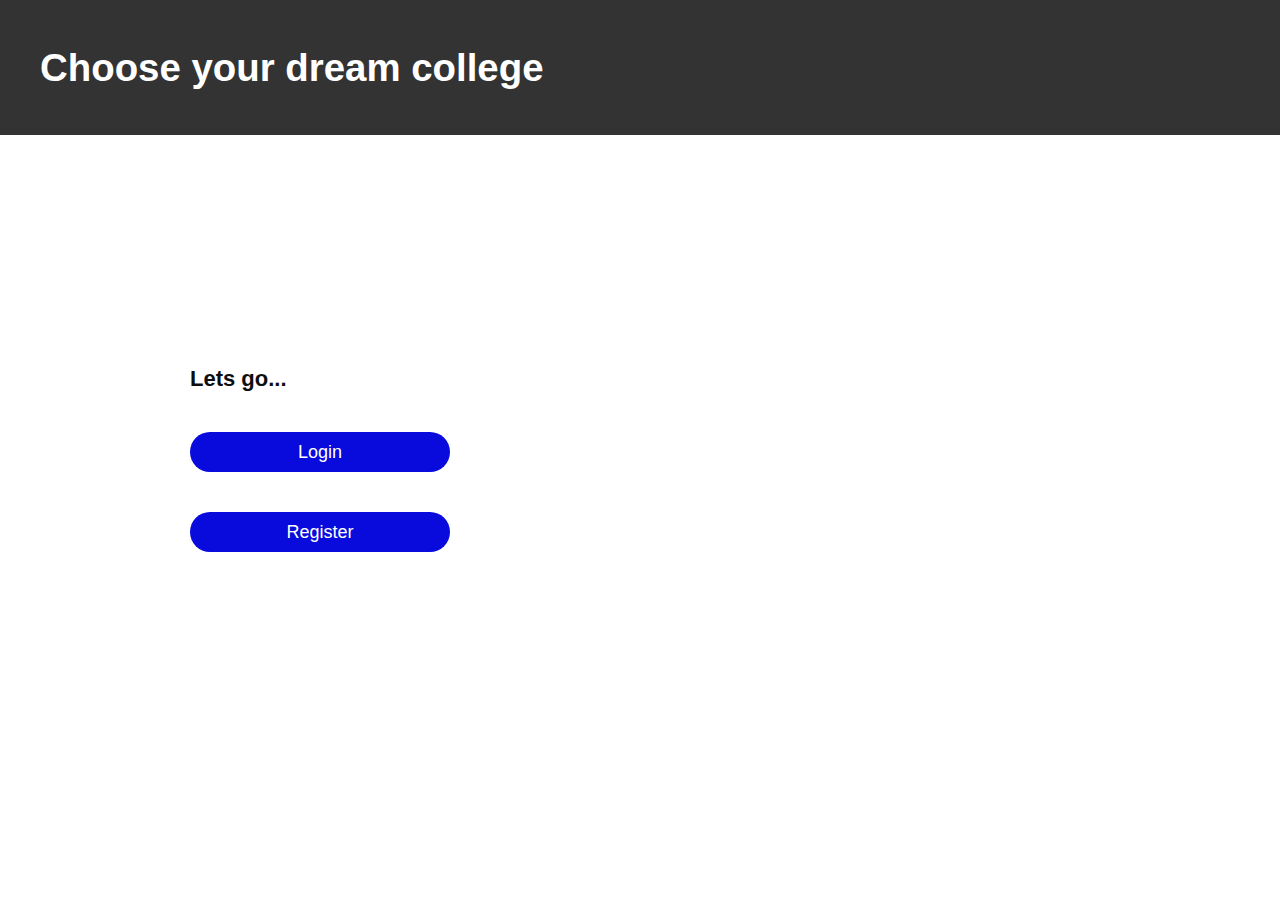
==== index.html @ 9c9c1e0d "Add files via upload" ====
<!DOCTYPE html>
<html>
<head>
<meta charset="ISO-8859-1">
<title>Index</title>
<link rel="icon" type="image/x-icon" href="[data-uri]">
</head>
<style>
	body{
	margin: 0;
	padding: 0;
	font-family: sans-serif;
	background-image: url(https://c1.wallpaperflare.com/preview/294/960/948/university-student-graduation-photo-hats.jpg);
	background-size: cover;
	background-repeat: no-repeat;
	
}
.container
{
	width: 50%;
	display: flex;
    align-items: center;
	height: 720px;
}

.indexbox{
	width: 320px;
	height: 350px;
	padding:30px 30px;
	box-sizing: border-box;
	background-image: url(https://images.unsplash.com/photo-1472289065668-ce650ac443d2?ixlib=rb-4.0.3&ixid=M3wxMjA3fDB8MHxzZWFyY2h8Mnx8bG9naW4lMjBwYWdlfGVufDB8fDB8fHww&auto=format&fit=crop&w=500&q=60);
	margin: 0 auto;
	left:30px;
	background-repeat: no-repeat;
	background-position:relative;
}

h2{
 	top:-20%;
	margin: 0 auto;
	padding: 0 0 40px;
	color:#0d0e0e;
 	font-size:22px;
 }
 
.indexbox button
{
	width: 100%;
	margin-bottom: 40px;
}
 
.button1{
	position: realtive;
  	align: center;
	border: none;
	outline: none;
	height: 40px;
	width: 64%;
	color: #fff;
	font-size: 18px;
	background: #090adc;
	cursor: pointer;
	border-radius: 20px;	
}
 
.button1:hover{
	color: #262626;
	background: #04e4e4;
}
header {
    background-color: #333;
    color: #fff;
    padding: 20px 0;
	font-family:Verdana, Geneva, Tahoma, sans-serif;
	font-size: larger;
}
nav {
    display: flex;
    justify-content: space-between;
    align-items: center;
    max-width: 1200px;
    margin: 0 auto;
}
</style>
<body>
	<header>
        <nav>
            <div class="logo">
                <h1>Choose your dream college</h1>
            </div>
        </nav>
    </header>
	<div class="container">
		<div class="indexbox">
			<p><p>
			<h2><strong>Lets go...</strong></h2>
			<form action="Login.html"><button class="button1" formaction="D:\Project\login.html">Login</button></form>
			<form action="Register.html"><button class="button1" formaction="D:\Project\register.html">Register</button></form>
		</div>
	</div>
</body>
</html>
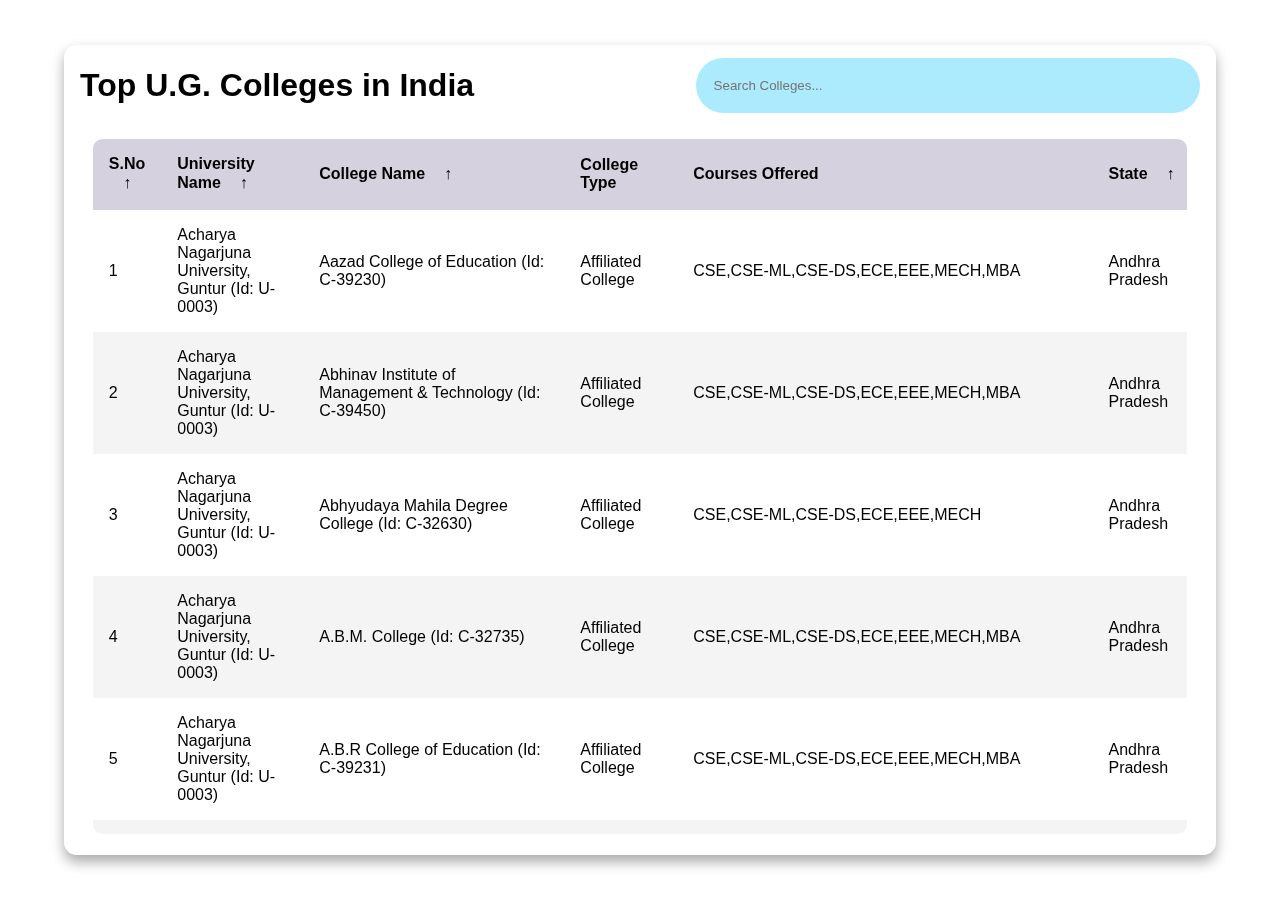
==== commit fbef7bb5: "Add files via upload" ====
--- a/index.html
+++ b/index.html
@@ -1,102 +1,1172 @@
 <!DOCTYPE html>
-<html>
+<html lang="en" title="Coding design">
 <head>
-<meta charset="ISO-8859-1">
-<title>Index</title>
-<link rel="icon" type="image/x-icon" href="[data-uri]">
+    <meta charset="UTF-8">
+    <meta name="viewport" content="width=device-width, initial-scale=1.0">
+    <meta http-equiv="X-UA-Compatible" content="ie=edge">
+    <title>Engineering Colleges in India</title>
+    <link rel="stylesheet" href="colleges.css">
+    <link rel="icon" type="image/x-icon" href="[data-uri]">
 </head>
 <style>
-	body{
-	margin: 0;
-	padding: 0;
-	font-family: sans-serif;
-	background-image: url(https://c1.wallpaperflare.com/preview/294/960/948/university-student-graduation-photo-hats.jpg);
-	background-size: cover;
-	background-repeat: no-repeat;
-	
-}
-.container
-{
-	width: 50%;
-	display: flex;
+        * {
+    margin: 0;
+    padding: 0;
+
+    box-sizing: border-box;
+    font-family: sans-serif;
+}
+
+body {
+    min-height: 100vh;
+    display: flex;
+    justify-content: center;
     align-items: center;
-	height: 720px;
-}
-
-.indexbox{
-	width: 320px;
-	height: 350px;
-	padding:30px 30px;
-	box-sizing: border-box;
-	background-image: url(https://images.unsplash.com/photo-1472289065668-ce650ac443d2?ixlib=rb-4.0.3&ixid=M3wxMjA3fDB8MHxzZWFyY2h8Mnx8bG9naW4lMjBwYWdlfGVufDB8fDB8fHww&auto=format&fit=crop&w=500&q=60);
-	margin: 0 auto;
-	left:30px;
-	background-repeat: no-repeat;
-	background-position:relative;
-}
-
-h2{
- 	top:-20%;
-	margin: 0 auto;
-	padding: 0 0 40px;
-	color:#0d0e0e;
- 	font-size:22px;
- }
- 
-.indexbox button
-{
-	width: 100%;
-	margin-bottom: 40px;
-}
- 
-.button1{
-	position: realtive;
-  	align: center;
-	border: none;
-	outline: none;
-	height: 40px;
-	width: 64%;
-	color: #fff;
-	font-size: 18px;
-	background: #090adc;
-	cursor: pointer;
-	border-radius: 20px;	
-}
- 
-.button1:hover{
-	color: #262626;
-	background: #04e4e4;
-}
-header {
-    background-color: #333;
-    color: #fff;
-    padding: 20px 0;
-	font-family:Verdana, Geneva, Tahoma, sans-serif;
-	font-size: larger;
-}
-nav {
+}
+
+main.table {
+    width: 90vw;
+    height: 90vh;
+    background-color: #fff5;
+
+    backdrop-filter: blur(7px);
+    box-shadow: 0 .4rem .8rem #0005;
+    border-radius: .8rem;
+
+    overflow: hidden;
+}
+
+.table__header {
+    width: 100%;
+    height: 10%;
+    background-color: #fff4;
+    padding: .8rem 1rem;
     display: flex;
     justify-content: space-between;
     align-items: center;
-    max-width: 1200px;
-    margin: 0 auto;
+}
+
+.table__header .input-group {
+    width: 45%;
+    height: 100%;
+    background-color: rgba(3, 196, 250, 0.333);
+    padding: 0 .8rem;
+    border-radius: 2rem;
+    display: flex;
+    justify-content: center;
+    align-items: center;
+    transition: .2s;
+}
+
+.table__header .input-group:hover {
+    width: 45%;
+    background-color: rgba(248, 245, 245, 0.927);
+    box-shadow: 0 .1rem .4rem #0002;
+}
+
+.table__header .input-group input {
+    width: 100%;
+    padding: 0 .5rem 0 .3rem;
+    background-color:transparent;
+    border:none;
+    outline:none;
+}
+
+.table__body {
+    width: 95%;
+    max-height: calc(89% - 1.6rem);
+    background-color: #fffb;
+
+    margin: .8rem auto;
+    border-radius: .6rem;
+
+    overflow: auto;
+    overflow: overlay;
+}
+
+.table__body::-webkit-scrollbar{
+    width: 0.5rem;
+    height: 0.5rem;
+}
+
+.table__body::-webkit-scrollbar-thumb{
+    border-radius: .5rem;
+    background-color: #0004;
+    visibility: hidden;
+}
+
+.table__body:hover::-webkit-scrollbar-thumb{ 
+    visibility: visible;
+}
+
+table {
+    width: 100%;
+}
+
+table, th, td {
+    border-collapse: collapse;
+    padding: 1rem;
+    text-align: left;
+}
+
+thead th {
+    position:static;
+    top: 0;
+    left: 0;
+    background-color: #d5d1defe;
+    cursor: pointer;
+    text-transform: capitalize;
+}
+
+tbody tr:nth-child(even) {
+    background-color: #0000000b;
+}
+
+tbody tr {
+    --delay: .1s;
+    transition: .5s ease-in-out var(--delay), background-color 0s;
+}
+
+tbody tr.hide {
+    opacity: 0;
+    transform: translateX(100%);
+}
+
+tbody tr:hover {
+    background-color: #fff6 !important;
+}
+
+tbody tr td,
+tbody tr td p,
+tbody tr td img {
+    transition: .2s ease-in-out;
+}
+
+tbody tr.hide td,
+tbody tr.hide td p {
+    padding: 0;
+    font: 0 / 0 sans-serif;
+    transition: .2s ease-in-out .5s;
+}
+
+
+@media (max-width: 1000px) {
+    td:not(:first-of-type) {
+        min-width: 12.1rem;
+    }
+}
+
+thead th span.icon-arrow {
+    display: inline-block;
+    width: 1.3rem;
+    height: 1.3rem;
+    border-radius: 50%;
+    border: 1.4px solid transparent;
+    
+    text-align: center;
+    font-size: 1rem;
+    
+    margin-left: .5rem;
+    transition: .2s ease-in-out;
+}
+
+thead th:hover span.icon-arrow{
+    border: 1.4px solid #6c00bd;
+}
+
+thead th:hover {
+    color: #6c00bd;
+}
+
+thead th.active span.icon-arrow{
+    background-color: #6c00bd;
+    color: #fff;
+}
+
+thead th.asc span.icon-arrow{
+    transform: rotate(180deg);
+}
+
+thead th.active,tbody td.active {
+    color: #6c00bd;
 }
 </style>
 <body>
-	<header>
-        <nav>
-            <div class="logo">
-                <h1>Choose your dream college</h1>
+    <main class="table">
+        <section class="table__header">
+            <h1>Top U.G. Colleges in India</h1>
+            <div class="input-group">
+                <input type="search" placeholder="Search Colleges...">
             </div>
-        </nav>
-    </header>
-	<div class="container">
-		<div class="indexbox">
-			<p><p>
-			<h2><strong>Lets go...</strong></h2>
-			<form action="Login.html"><button class="button1" formaction="D:\Project\login.html">Login</button></form>
-			<form action="Register.html"><button class="button1" formaction="D:\Project\register.html">Register</button></form>
-		</div>
-	</div>
+        </section>
+        <section class="table__body">
+            <table>
+                <thead>
+                    <tr>
+                        <th> S.No <span class="icon-arrow">&UpArrow;</span></th>
+                        <th> University Name <span class="icon-arrow">&UpArrow;</span></th>
+                        <th> College Name <span class="icon-arrow">&UpArrow;</span></th>
+                        <th> College Type </th>
+                        <th> Courses offered </th>
+                        <th> State <span class="icon-arrow">&UpArrow;</span></th>
+                        <th> District <span class="icon-arrow">&UpArrow;</span></th>
+                    </tr>
+                </thead>
+                <tbody>
+                        <tr>
+                            <td>1</td>
+                            <td> Acharya Nagarjuna University, Guntur (Id: U-0003) </td>
+                            <td>Aazad College of Education (Id: C-39230)</td>
+                            <td>Affiliated College</td>
+                            <td>CSE,CSE-ML,CSE-DS,ECE,EEE,MECH,MBA</td>
+                            <td>Andhra Pradesh</td>
+                            <td>Prakasam</td>
+                        </tr>
+                        <tr>
+                            <td>2</td>
+                            <td> Acharya Nagarjuna University, Guntur (Id: U-0003) </td>
+                            <td>Abhinav Institute of Management &amp; Technology (Id: C-39450)</td>
+                            <td>Affiliated College</td>
+                            <td>CSE,CSE-ML,CSE-DS,ECE,EEE,MECH,MBA</td>
+                            <td>Andhra Pradesh</td>
+                            <td>Prakasam</td>
+                        </tr>
+                        <tr>
+                            <td>3</td>
+                            <td> Acharya Nagarjuna University, Guntur (Id: U-0003) </td>
+                            <td>Abhyudaya Mahila Degree College (Id: C-32630)</td>
+                            <td>Affiliated College</td>
+                            <td>CSE,CSE-ML,CSE-DS,ECE,EEE,MECH</td>
+                            <td>Andhra Pradesh</td>
+                            <td>Guntur</td>
+                        </tr>
+                        <tr>
+                            <td>4</td>
+                            <td> Acharya Nagarjuna University, Guntur (Id: U-0003) </td>
+                            <td>A.B.M. College (Id: C-32735)</td>
+                            <td>Affiliated College</td>
+                            <td>CSE,CSE-ML,CSE-DS,ECE,EEE,MECH,MBA</td>
+                            <td>Andhra Pradesh</td>
+                            <td>Prakasam</td>
+                        </tr>
+                        <tr>
+                            <td>5</td>
+                            <td> Acharya Nagarjuna University, Guntur (Id: U-0003) </td>
+                            <td>A.B.R College of Education (Id: C-39231)</td>
+                            <td>Affiliated College</td>
+                            <td>CSE,CSE-ML,CSE-DS,ECE,EEE,MECH,MBA</td>
+                            <td>Andhra Pradesh</td>
+                            <td>Prakasam</td>
+                        </tr>
+                        <tr>
+                            <td>6</td>
+                            <td> Acharya Nagarjuna University, Guntur (Id: U-0003) </td>
+                            <td>A.C.College (Day) (Id: C-32762)</td>
+                            <td>Affiliated College</td>
+                            <td>CSE,CSE-ML,CSE-DS,ECE,EEE,MECH,MBA</td>
+                            <td>Andhra Pradesh</td>
+                            <td>Guntur</td>
+                        </tr>
+                        <tr>
+                            <td>7</td>
+                            <td> Acharya Nagarjuna University, Guntur (Id: U-0003) </td>
+                            <td>A.C.College of Law (Id: C-32792)</td>
+                            <td>Affiliated College</td>
+                            <td>CSE,CSE-ML,CSE-DS,ECE,EEE,MECH,MBA</td>
+                            <td>Andhra Pradesh</td>
+                            <td>Guntur</td>
+                        </tr>
+                        <tr>
+                            <td>8</td>
+                            <td> Acharya Nagarjuna University, Guntur (Id: U-0003) </td>
+                            <td>A.C.Evening College (Id: C-32720)</td>
+                            <td>Affiliated College</td>
+                            <td>CSE,CSE-ML,CSE-DS,ECE,EEE,MECH,MBA</td>
+                            <td>Andhra Pradesh</td>
+                            <td>Guntur</td>
+                        </tr>
+                        <tr>
+                            <td>9</td>
+                            <td> Acharya Nagarjuna University, Guntur (Id: U-0003) </td>
+                            <td>Acharya N.G.Ranga College of Education (Id: C-32793)</td>
+                            <td>Affiliated College</td>
+                            <td>CSE,CSE-ML,CSE-DS,ECE,EEE,MECH,MBA</td>
+                            <td>Andhra Pradesh</td>
+                            <td>Guntur</td>
+                        </tr>
+                        <tr>
+                            <td>10</td>
+                            <td> Acharya Nagarjuna University, Guntur (Id: U-0003) </td>
+                            <td>Adarsa College of Education (Id: C-32801)</td>
+                            <td>Affiliated College</td>
+                            <td>CSE,CSE-ML,CSE-DS,ECE,EEE,MECH,MBA</td>
+                            <td>Andhra Pradesh</td>
+                            <td>Prakasam</td>
+                        </tr>
+                        <tr>
+                            <td>11</td>
+                            <td> Amrita Vishwa Vidyapeetham, Coimbatore (Id: U-0436) </td>
+                            <td> Amrita Centre for Nanomedical Sciences, Kochi (Id: C-7027) </td>
+                            <td>PG Center / Off-Campus Center</td>
+                            <td>CSE,CSE-ML,CSE-DS,ECE,EEE,MECH,MBA</td>
+                            <td>Kerala</td>
+                            <td>Ernakulam</td>
+                        </tr>
+                        <tr>
+                            <td>12</td>
+                            <td> Amrita Vishwa Vidyapeetham, Coimbatore (Id: U-0436) </td>
+                            <td> Amrita College of Nursing, Kochi (Id: C-7028) </td>
+                            <td>PG Center / Off-Campus Center</td>
+                            <td>CSE,CSE-ML,CSE-DS,ECE,EEE,MECH,MBA</td>
+                            <td>Kerala</td>
+                            <td>Ernakulam</td>
+                        </tr>
+                        <tr>
+                            <td>13</td>
+                            <td> Amrita Vishwa Vidyapeetham, Coimbatore (Id: U-0436) </td>
+                            <td> Amrita School of Arts and Sciences, Amritapuri, Kollam (Id: C-7031) </td>
+                            <td>PG Center / Off-Campus Center</td>
+                            <td>CSE,CSE-ML,CSE-DS,ECE,EEE,MECH,MBA</td>
+                            <td>Kerala</td>
+                            <td>Kollam</td>
+                        </tr>
+                        <tr>
+                            <td>14</td>
+                            <td> Amrita Vishwa Vidyapeetham, Coimbatore (Id: U-0436) </td>
+                            <td> Amrita School of Arts and Sciences, Kochi (Id: C-7030) </td>
+                            <td>PG Center / Off-Campus Center</td>
+                            <td>CSE,CSE-ML,CSE-DS,ECE,EEE,MECH,MBA</td>
+                            <td>Kerala</td>
+                            <td>Ernakulam</td>
+                        </tr>
+                        <tr>
+                            <td>15</td>
+                            <td> Amrita Vishwa Vidyapeetham, Coimbatore (Id: U-0436) </td>
+                            <td> Amrita School of Arts and Sciences, Mysore (Id: C-7035) </td>
+                            <td>PG Center / Off-Campus Center</td>
+                            <td>CSE,CSE-ML,CSE-DS,ECE,EEE,MECH,MBA,M.TECH</M></td>
+                            <td>Karnataka</td>
+                            <td>Mysore</td>
+                        </tr>
+                        <tr>
+                            <td>16</td>
+                            <td> Amrita Vishwa Vidyapeetham, Coimbatore (Id: U-0436) </td>
+                            <td> Amrita School of Ayurveda, Amritapuri, Kollam (Id: C-7026) </td>
+                            <td>PG Center / Off-Campus Center</td>
+                            <td>CSE,CSE-ML,CSE-DS,ECE,EEE,MECH,MBA</td>
+                            <td>Kerala</td>
+                            <td>Kollam</td>
+                        </tr>
+                        <tr>
+                            <td>17</td>
+                            <td> Amrita Vishwa Vidyapeetham, Coimbatore (Id: U-0436) </td>
+                            <td> Amrita School of Biotechnology, Amritapuri, Kollam (Id: C-7025) </td>
+                            <td>PG Center / Off-Campus Center</td>
+                            <td>CSE,CSE-ML,CSE-DS,ECE,EEE,MECH,MBA</td>
+                            <td>Kerala</td>
+                            <td>Kollam</td>
+                        </tr>
+                        <tr>
+                            <td>18</td>
+                            <td> Amrita Vishwa Vidyapeetham, Coimbatore (Id: U-0436) </td>
+                            <td> Amrita School of Business, Coimbatore (Id: C-7023) </td>
+                            <td>Constituent / University College</td>
+                            <td>CSE,CSE-ML,CSE-DS,ECE,EEE,MECH,MBA</td>
+                            <td>Tamil Nadu</td>
+                            <td>Coimbatore</td>
+                        </tr>
+                        <tr>
+                            <td>19</td>
+                            <td> Amrita Vishwa Vidyapeetham, Coimbatore (Id: U-0436) </td>
+                            <td> Amrita School of Dentistry, Kochi (Id: C-7019) </td>
+                            <td>PG Center / Off-Campus Center</td>
+                            <td>CSE,CSE-ML,CSE-DS,ECE,EEE,MECH,MBA</td>
+                            <td>Kerala</td>
+                            <td>Ernakulam</td>
+                        </tr>
+                        <tr>
+                            <td>20</td>
+                            <td> Amrita Vishwa Vidyapeetham, Coimbatore (Id: U-0436) </td>
+                            <td> Amrita School of Education, Mysore (Id: C-7032) </td>
+                            <td>PG Center / Off-Campus Center</td>
+                            <td>CSE,CSE-ML,CSE-DS,ECE,EEE,MECH,MBA</td>
+                            <td>Karnataka</td>
+                            <td>Mysore</td>
+                        </tr>
+                        <tr>
+                            <td>21</td>
+                            <td> Amrita Vishwa Vidyapeetham, Coimbatore (Id: U-0436) </td>
+                            <td> Amrita School of Engineering, Amritapuri, Kollam (Id: C-7036) </td>
+                            <td>PG Center / Off-Campus Center</td>
+                            <td>CSE,CSE-ML,CSE-DS,ECE,EEE,MECH,MBA</td>
+                            <td>Kerala</td>
+                            <td>Kollam</td>
+                        </tr>
+                        <tr>
+                            <td>22</td>
+                            <td> Andhra University, Visakhapatnam (Id: U-0006) </td>
+                            <td>ABM Degree College (Id: C-24195)</td>
+                            <td>Affiliated College</td>
+                            <td>BCA,B.Com,BDS,B.Sc,B.Sc IT,B.Arch</td>
+                            <td>Andhra Pradesh</td>
+                            <td>Visakhapatnam</td>
+                        </tr>
+                        <tr>
+                            <td>23</td>
+                            <td> Andhra University, Visakhapatnam (Id: U-0006) </td>
+                            <td>Academy of Yoga Consciousness (Id: C-23860)</td>
+                            <td>Affiliated College</td>
+                            <td>Introduction of Human Biology,Outlines of Indian Philosophy & Indian Psychology,Yoga Theory & Application,Classical Yoga Texts,Practical Yoga</td>
+                            <td>Andhra Pradesh</td>
+                            <td>Visakhapatnam</td>
+                        </tr>
+                        <tr>
+                            <td>24</td>
+                            <td> Andhra University, Visakhapatnam (Id: U-0006) </td>
+                            <td>ACTS Degree College (Ambedkar College of Tech. &amp; Sci.) (Id: C-24204)</td>
+                            <td>Affiliated College</td>
+                            <td>BCA,B.Com,BDS,B.Sc,B.Sc IT,B.Arch</td>
+                            <td>Andhra Pradesh</td>
+                            <td>Visakhapatnam</td>
+                        </tr>
+                        <tr>
+                            <td>25</td>
+                            <td> Andhra University, Visakhapatnam (Id: U-0006) </td>
+                            <td> Aditya Degree College, Gopalapatnam, Visakhapatnam (Id: C-26827) </td>
+                            <td>Affiliated College</td>
+                            <td>BCA,B.Com,BDS,B.Sc,B.Sc IT,B.Arch</td>
+                            <td>Andhra Pradesh</td>
+                            <td>Visakhapatnam</td>
+                        </tr>
+                        <tr>
+                            <td>26</td>
+                            <td> Andhra University, Visakhapatnam (Id: U-0006) </td>
+                            <td> Aditya Degree College, Near RTC Complex, Vsp (Id: C-26824) </td>
+                            <td>Affiliated College</td>
+                            <td>BCA,B.Com,BDS,B.Sc,B.Sc IT,B.Arch</td>
+                            <td>Andhra Pradesh</td>
+                            <td>Visakhapatnam</td>
+                        </tr>
+                        <tr>
+                            <td>27</td>
+                            <td> Andhra University, Visakhapatnam (Id: U-0006) </td>
+                            <td> Aditya Degree College, Vizianagaram (Id: C-26822) </td>
+                            <td>Affiliated College</td>
+                            <td>BCA,B.Com,BDS,B.Sc,B.Sc IT,B.Arch</td>
+                            <td>Andhra Pradesh</td>
+                            <td>Vizianagaram</td>
+                        </tr>
+                        <tr>
+                            <td>28</td>
+                            <td> Andhra University, Visakhapatnam (Id: U-0006) </td>
+                            <td>A.G.L.Degree College (Id: C-24323)</td>
+                            <td>Affiliated College</td>
+                            <td>BCA,B.Com,BDS,B.Sc,B.Sc IT,B.Arch</td>
+                            <td>Andhra Pradesh</td>
+                            <td>Visakhapatnam</td>
+                        </tr>
+                        <tr>
+                            <td>29</td>
+                            <td> Andhra University, Visakhapatnam (Id: U-0006) </td>
+                            <td>Allam Gurumurthy Lakshmibai Memorial College (Id: C-24437)</td>
+                            <td>Affiliated College</td>
+                            <td>B.Com,B.Sc</td>
+                            <td>Andhra Pradesh</td>
+                            <td>Vizianagaram</td>
+                        </tr>
+                        <tr>
+                            <td>30</td>
+                            <td> Andhra University, Visakhapatnam (Id: U-0006) </td>
+                            <td>All Saints Christian Law College (Id: C-23889)</td>
+                            <td>Affiliated College</td>
+                            <td>LL.M.,LL.B.,B.A.LL.B.</td>
+                            <td>Andhra Pradesh</td>
+                            <td>Visakhapatnam</td>
+                        </tr>
+                        <tr>
+                            <td>31</td>
+                            <td> Andhra University, Visakhapatnam (Id: U-0006) </td>
+                            <td>All Saints P.G. College (Id: C-24095)</td>
+                            <td>Affiliated College</td>
+                            <td>B.Com,B.Sc,B.A.</td>
+                            <td>Andhra Pradesh</td>
+                            <td>Visakhapatnam</td>
+                        </tr>
+                        <tr>
+                            <td>32</td>
+                            <td> Andhra University, Visakhapatnam (Id: U-0006) </td>
+                            <td> A.M.A.L. Degree College, Anakapalle (Id: C-24436) </td>
+                            <td>Affiliated College</td>
+                            <td>BCA,B.Com,BDS,B.Sc,B.Sc IT,B.Arch</td>
+                            <td>Andhra Pradesh</td>
+                            <td>Visakhapatnam</td>
+                        </tr>
+                        <tr>
+                            <td>33</td>
+                            <td> Bangalore University, Bangalore (Id: U-0215) </td>
+                            <td> Al-Ameen Institute of Information Science, Hosur Road, Near Lalbagh Mn. Gate, Bangalore-27 (Id: C-20663) </td>
+                            <td>Affiliated College</td>
+                            <td>M.C.A,B.C.A.</td>
+                            <td>Karnataka</td>
+                            <td>Bangalore</td>
+                        </tr>
+                        <tr>
+                            <td>34</td>
+                            <td> Bangalore University, Bangalore (Id: U-0215) </td>
+                            <td> Al-Ameen Inst. Of Management Studies, Hosur Road, Bangalore-27 (Id: C-20852) </td>
+                            <td>Affiliated College</td>
+                            <td>M.B.A.</td>
+                            <td>Karnataka</td>
+                            <td>Bangalore</td>
+                        </tr>
+                        <tr>
+                            <td>35</td>
+                            <td> Bangalore University, Bangalore (Id: U-0215) </td>
+                            <td> Alliance Business Academy, 20th cross, 7th Main Road, 2nd Stage, N.S. Palya, Bangalore-76. (Id: C-21118) </td>
+                            <td>Affiliated College</td>
+                            <td>MBA,BBA,B.Com,Ph.D in Management</td>
+                            <td>Karnataka</td>
+                            <td>Bangalore</td>
+                        </tr>
+                        <tr>
+                            <td>36</td>
+                            <td> Bangalore University, Bangalore (Id: U-0215) </td>
+                            <td> Alliance School of Management, Chikka agade Cross, Chandapur-Anekal Road, Anekal, Bangalore-562 106. (Id: C-20888) </td>
+                            <td>Affiliated College</td>
+                            <td>M.B.A.</td>
+                            <td>Karnataka</td>
+                            <td>Bangalore</td>
+                        </tr>
+                        <tr>
+                            <td>37</td>
+                            <td> Bangalore University, Bangalore (Id: U-0215) </td>
+                            <td> Al-Mighty First Grade College, No.23, Opp. Arabic College, Nagavara Main Raod, Bangalore -560 045(2006-07) (Id: C-21173) </td>
+                            <td>Affiliated College</td>
+                            <td>B.Com,B.Sc,BA,BBM,M.A</td>
+                            <td>Karnataka</td>
+                            <td>Bangalore</td>
+                        </tr>
+                        <tr>
+                            <td>38</td>
+                            <td> Bangalore University, Bangalore (Id: U-0215) </td>
+                            <td> Al-Mighty First Grade Evening College, No.23, Opp. Arabic College, Nagavara Main Raod, Bangalore -560 045(2006-07) (Id: C-21051) </td>
+                            <td>Affiliated College</td>
+                            <td> B.Com, BBA and Accounting & Commerce, Business & Management Studies programs.</td>
+                            <td>Karnataka</td>
+                            <td>Bangalore</td>
+                        </tr>
+                        <tr>
+                            <td>39</td>
+                            <td> Bangalore University, Bangalore (Id: U-0215) </td>
+                            <td> ALPHA Institute of Management, G-I, The Presidency, No.261, 9-A Mainroad, 1st Floor, Jayanagar 3rd Block, Bangalore-560 011 (Id: C-20814) </td>
+                            <td>Affiliated College</td>
+                            <td> B.Com, BBA and Accounting & Commerce,</td>
+                            <td>Karnataka</td>
+                            <td>Bangalore</td>
+                        </tr>
+                        <tr>
+                            <td>40</td>
+                            <td> Bangalore University, Bangalore (Id: U-0215) </td>
+                            <td> Ambigara Chowdaia College of Education, No.18/2, Chokkanahalli, Jakkur Post, Hegdenagar, Bangalore -64 (Id: C-20997) </td>
+                            <td>Affiliated College</td>
+                            <td>CSE,ECE,MECH,EEE,MBA,M.TECH</td>
+                            <td>Karnataka</td>
+                            <td>Bangalore</td>
+                        </tr>
+                        <tr>
+                            <td>41</td>
+                            <td> Bangalore University, Bangalore (Id: U-0215) </td>
+                            <td> A.M.C College, 18th Km. Bannerghatta Road, Bangalore-83 (Id: C-20960) </td>
+                            <td>Affiliated College</td>
+                            <td>CSE,ECE,MECH,EEE,MBA,M.TECH</td>
+                            <td>Karnataka</td>
+                            <td>Bangalore</td>
+                        </tr>
+                        <tr>
+                            <td>42</td>
+                            <td> Bangalore University, Bangalore (Id: U-0215) </td>
+                            <td> Amitha B.Ed. College, C.A. No.2, 3rd Main, West of Chord Road, 2nd Stage, Mahalkshmipura, Bangalore -560 086 (Id: C-20938) </td>
+                            <td>Affiliated College</td>
+                            <td>CSE,ECE,MECH,EEE,MBA,M.TECH</td>
+                            <td>Karnataka</td>
+                            <td>Bangalore</td>
+                        </tr>
+                        <tr>
+                            <td>43</td>
+                            <td> Bangalore University, Bangalore (Id: U-0215) </td>
+                            <td> Amith Frist Grade Evening College, CA No.2, 2nd Stage, 3rd Main, West of Chord Road, Mahalakshmipuram, Bangalore -86 (Id: C-20607) </td>
+                            <td>Affiliated College</td>
+                            <td>CSE,ECE,MECH,EEE,MBA,M.TECH</td>
+                            <td>Karnataka</td>
+                            <td>Bangalore</td>
+                        </tr>
+                        <tr>
+                            <td>44</td>
+                            <td> Dr. B. R. Ambedkar University, Agra (Id: U-0509) </td>
+                            <td>SHRI BALAJI MAHARAJ MAHAVIDYALAYA NAGLA SHARU SASNI MAHAMAYA NAGAR (Id: C-15118)</td>
+                            <td>Affiliated College</td>
+                            <td>CSE,ECE,MECH,EEE,MBA,M.TECH</td>
+                            <td>Uttar Pradesh</td>
+                            <td>Hatras</td>
+                        </tr>
+                        <tr>
+                            <td>45</td>
+                            <td> Dr. B. R. Ambedkar University, Agra (Id: U-0509) </td>
+                            <td> SHRI BANSHI DHAR MEMORIAL MAHAVIDYALAYA TUNDLA, FIROZABAD (Id: C-15115) </td>
+                            <td>Affiliated College</td>
+                            <td>CSE,ECE,MECH,EEE,MBA,M.TECH</td>
+                            <td>Uttar Pradesh</td>
+                            <td>Firozabad</td>
+                        </tr>
+                        <tr>
+                            <td>46</td>
+                            <td> Dr. B. R. Ambedkar University, Agra (Id: U-0509) </td>
+                            <td> SHRI BHAGWAN SHIV MAHAVIDYALAYA,UMMEDPUR ETAH (Id: C-15117) </td>
+                            <td>Affiliated College</td>
+                            <td>CSE,ECE,MECH,EEE,MBA,M.TECH</td>
+                            <td>Uttar Pradesh</td>
+                            <td>Etah</td>
+                        </tr>
+                        <tr>
+                            <td>47</td>
+                            <td> Dr. B. R. Ambedkar University, Agra (Id: U-0509) </td>
+                            <td> SHRI BHOOP SINGH SMRITI MAHILA MAHAVIDYALAYA BHOOP NAGAR ,MAINPURI (Id: C-15080) </td>
+                            <td>Affiliated College</td>
+                            <td>CSE,ECE,MECH,EEE,MBA,M.TECH</td>
+                            <td>Uttar Pradesh</td>
+                            <td>Mainpuri</td>
+                        </tr>
+                        <tr>
+                            <td>48</td>
+                            <td> Dr. B. R. Ambedkar University, Agra (Id: U-0509) </td>
+                            <td> SHRI BRAJ RAJ SINGH MAHAVIDYALAYA YASODA NAGAR, G.T. ROAD, ETAH (Id: C-15219) </td>
+                            <td>Affiliated College</td>
+                            <td>CSE,ECE,MECH,EEE,MBA,M.TECH</td>
+                            <td>Uttar Pradesh</td>
+                            <td>Etah</td>
+                        </tr>
+                        <tr>
+                            <td>49</td>
+                            <td> Dr. B. R. Ambedkar University, Agra (Id: U-0509) </td>
+                            <td> SHRI CHANDRA BHAN SINGH DEGREE COLLEGE, AGRA (Id: C-15095) </td>
+                            <td>Affiliated College</td>
+                            <td>BCA,B.Com,BDS,B.Sc,B.Sc IT,B.Arch</td>
+                            <td>Uttar Pradesh</td>
+                            <td>Agra</td>
+                        </tr>
+                        <tr>
+                            <td>50</td>
+                            <td> Dr. B. R. Ambedkar University, Agra (Id: U-0509) </td>
+                            <td>SHRI CHHITAR MAL MAHAVIDYALAYA BRATHALA SAIYAN AGRA (Id: C-15458)</td>
+                            <td>Affiliated College</td>
+                            <td>CSE,ECE,MECH,EEE,MBA,M.TECH</td>
+                            <td>Uttar Pradesh</td>
+                            <td>Agra</td>
+                        </tr>
+                        <tr>
+                            <td>51</td>
+                            <td> Dr. B. R. Ambedkar University, Agra (Id: U-0509) </td>
+                            <td> SHRI CHITRAGUPT(P.G) COLLEGE,MAINPURI (Id: C-15457) </td>
+                            <td>Affiliated College</td>
+                            <td>CSE,ECE,MECH,EEE,MBA,M.TECH</td>
+                            <td>Uttar Pradesh</td>
+                            <td>Mainpuri</td>
+                        </tr>
+                        <tr>
+                            <td>52</td>
+                            <td> Dr. B. R. Ambedkar University, Agra (Id: U-0509) </td>
+                            <td> SHRI DAUJI MAHARAJ DEGREE COLLEGE, SAMSHABAD ROAD, AGRA (Id: C-47637) </td>
+                            <td>Affiliated College</td>
+                            <td>BCA,B.Com,BDS,B.Sc,B.Sc IT,B.Arch</td>
+                            <td>Uttar Pradesh</td>
+                            <td>Agra</td>
+                        </tr>
+                        <tr>
+                            <td>53</td>
+                            <td> Dr. B. R. Ambedkar University, Agra (Id: U-0509) </td>
+                            <td> SHRI FAIAZ HUSSAIN (P.G) COLLEGE,NIDHAULI KALAN,ETAH (Id: C-15385) </td>
+                            <td>Affiliated College</td>
+                            <td>CSE,ECE,MECH,EEE,MBA,M.TECH</td>
+                            <td>Uttar Pradesh</td>
+                            <td>Etah</td>
+                        </tr>
+                        <tr>
+                            <td>54</td>
+                            <td> Dr. B. R. Ambedkar University, Agra (Id: U-0509) </td>
+                            <td> SHRI GANGA SAHAY KANYA MAHAVIDYALAYA, MAINPURI (Id: C-15562) </td>
+                            <td>Affiliated College</td>
+                            <td>CSE,ECE,MECH,EEE,MBA,M.TECH</td>
+                            <td>Uttar Pradesh</td>
+                            <td>Mainpuri</td>
+                        </tr>
+                        <tr>
+                            <td>55</td>
+                            <td> Jawaharlal Nehru Technological University, Kakinada (Id: U-0015) </td>
+                            <td> Aditya Engineering College, Aditya Nagar, ADB Raod, Surampalem, PIN-533437(CC-A9) (Id: C-17952) </td>
+                            <td>Affiliated College</td>
+                            <td>CSE,ECE,MECH,EEE,MBA,M.TECH</td>
+                            <td>Andhra Pradesh</td>
+                            <td>East Godavari</td>
+                        </tr>
+                        <tr>
+                            <td>56</td>
+                            <td> Jawaharlal Nehru Technological University, Kakinada (Id: U-0015) </td>
+                            <td> ADITYA INSTITUTE OF TECHNOLOGY &amp; MANAGEMENT, K.Kothuru, Tekkali - 532201, Srikakulam District, A.P(CC-A5) (Id: C-18122) </td>
+                            <td>Affiliated College</td>
+                            <td>CSE,ECE,MECH,EEE,MBA,M.TECH</td>
+                            <td>Andhra Pradesh</td>
+                            <td>Srikakulam</td>
+                        </tr>
+                        <tr>
+                            <td>57</td>
+                            <td> Jawaharlal Nehru Technological University, Kakinada (Id: U-0015) </td>
+                            <td> AITAM School of Computer Science &amp; Management, K.Kothuru, Tekkali- 532201, (CC-PM) (Id: C-17996) </td>
+                            <td>Affiliated College</td>
+                            <td>CSE,ECE,MECH,EEE,MBA,M.TECH</td>
+                            <td>Andhra Pradesh</td>
+                            <td>Srikakulam</td>
+                        </tr>
+                        <tr>
+                            <td>58</td>
+                            <td> Jawaharlal Nehru Technological University, Kakinada (Id: U-0015) </td>
+                            <td> A.K.R.G. College of Engineering and Technology, Nallajerla-534112, (CC-HK) (Id: C-18031) </td>
+                            <td>Affiliated College</td>
+                            <td>CSE,ECE,MECH,EEE,MBA,M.TECH</td>
+                            <td>Andhra Pradesh</td>
+                            <td>West Godavari</td>
+                        </tr>
+                        <tr>
+                            <td>59</td>
+                            <td> Jawaharlal Nehru Technological University, Kakinada (Id: U-0015) </td>
+                            <td> AKRG College of Pharmacy, Nallagerla PIN-534112(CC-8N) (Id: C-18087) </td>
+                            <td>Affiliated College</td>
+                            <td>B.Pharma.,M.Pharm.,M.Pharma.,Pharm.D.,Pharm.D (PB),Pharmacy</td>
+                            <td>Andhra Pradesh</td>
+                            <td>West Godavari</td>
+                        </tr>
+                        <tr>
+                            <td>60</td>
+                            <td> Jawaharlal Nehru Technological University, Kakinada (Id: U-0015) </td>
+                            <td> Akula Gopayya College of Engineering &amp; Technology, Nh-5, Y-Junction, Prathiapadu, Tadepalligudem, PIN -534146 (CC-G5) (Id: C-18127) </td>
+                            <td>Affiliated College</td>
+                            <td>CSE,ECE,MECH,EEE,MBA,M.TECH</td>
+                            <td>Andhra Pradesh</td>
+                            <td>West Godavari</td>
+                        </tr>
+                        <tr>
+                            <td>61</td>
+                            <td> Jawaharlal Nehru Technological University, Kakinada (Id: U-0015) </td>
+                            <td> Akula Manikyam College of Engineering &amp; Technology, (CC-7F) (Id: C-18140) </td>
+                            <td>Affiliated College</td>
+                            <td>CSE,ECE,MECH,EEE,MBA,M.TECH</td>
+                            <td>Andhra Pradesh</td>
+                            <td>West Godavari</td>
+                        </tr>
+                        <tr>
+                            <td>62</td>
+                            <td> Jawaharlal Nehru Technological University, Kakinada (Id: U-0015) </td>
+                            <td> Akula Sree Ramulu College of Engineering, Beside NH-5, By pass Road, Tetali, Tanuku, PIN -534211(CC-53) (Id: C-18091) </td>
+                            <td>Affiliated College</td>
+                            <td>CSE,ECE,MECH,EEE,MBA,M.TECH</td>
+                            <td>Andhra Pradesh</td>
+                            <td>West Godavari</td>
+                        </tr>
+                        <tr>
+                            <td>63</td>
+                            <td> Jawaharlal Nehru Technological University, Kakinada (Id: U-0015) </td>
+                            <td> Al-aman College of Engineering, Gudilova (Village), Anandapuram (Mandal) Pin-531173 (CC-GJ) (Id: C-18073) </td>
+                            <td>Affiliated College</td>
+                            <td>CSE,ECE,MECH,EEE,MBA,M.TECH</td>
+                            <td>Andhra Pradesh</td>
+                            <td>Visakhapatnam</td>
+                        </tr>
+                        <tr>
+                            <td>64</td>
+                            <td> Jawaharlal Nehru Technological University, Kakinada (Id: U-0015) </td>
+                            <td> Al-Ameer College of Engineering &amp; Information Technology, Gudilova(Vil), Anandapuram(M), PIN-531173 (CC-B1) (Id: C-18119) </td>
+                            <td>Affiliated College</td>
+                            <td>CSE,ECE,MECH,EEE,MBA,M.TECH</td>
+                            <td>Andhra Pradesh</td>
+                            <td>Visakhapatnam</td>
+                        </tr>
+                        <tr>
+                            <td>65</td>
+                            <td> Jawaharlal Nehru Technological University, Kakinada (Id: U-0015) </td>
+                            <td> Al-Ameer College of Pharmacy, Gudilova, Anandapuram(M),PIN-531173(CC-PF) (Id: C-17919) </td>
+                            <td>Affiliated College</td>
+                            <td>CSE,ECE,MECH,EEE,MBA,M.TECH</td>
+                            <td>Andhra Pradesh</td>
+                            <td>Visakhapatnam</td>
+                        </tr>
+                        <tr>
+                            <td>66</td>
+                            <td> Jawaharlal Nehru Technological University, Kakinada (Id: U-0015) </td>
+                            <td> Amalapuram Institute of Management Sciences &amp; College of Engineering, NH-214 Road, Mummidivaram,PIN-533216 (CC-6L) (Id: C-18096) </td>
+                            <td>Affiliated College</td>
+                            <td>CSE,ECE,MECH,EEE,MBA,M.TECH</td>
+                            <td>Andhra Pradesh</td>
+                            <td>East Godavari</td>
+                        </tr>
+                        <tr>
+                            <td>67</td>
+                            <td> Jawaharlal Nehru Technological University, Kakinada (Id: U-0015) </td>
+                            <td> Amara Institute of Engineering &amp; Technology, Satuluru Post, Nadendla (Mandal), PIN-522601(CC-AH) (Id: C-18136) </td>
+                            <td>Affiliated College</td>
+                            <td>CSE,ECE,MECH,EEE,MBA,M.TECH</td>
+                            <td>Andhra Pradesh</td>
+                            <td>Guntur</td>
+                        </tr>
+                        <tr>
+                            <td>68</td>
+                            <td> Jawaharlal Nehru Technological University, Kakinada (Id: U-0015) </td>
+                            <td> A.M. Reddy Memorial College of Engineering and Technology, Vinukonda Road, Narasaraopet(Mandal), PIN-522601(CC-HM) (Id: C-18114) </td>
+                            <td>Affiliated College</td>
+                            <td>B.Pharma.,M.Pharm.,M.Pharma.,Pharm.D.,Pharm.D (PB),Pharmacy</td>
+                            <td>Andhra Pradesh</td>
+                            <td>Guntur</td>
+                        </tr>
+                        <tr>
+                            <td>69</td>
+                            <td> Jawaharlal Nehru Technological University, Kakinada (Id: U-0015) </td>
+                            <td> Amrita Sai Institute of Science &amp; Technology, Amrita Sai Nagar, Paritala (PO), Kanchikacherla (MD), PIN-521180 (CC-AJ) (Id: C-17907) </td>
+                            <td>Affiliated College</td>
+                            <td>CSE,ECE,MECH,EEE,MBA,M.TECH</td>
+                            <td>Andhra Pradesh</td>
+                            <td>Krishna</td>
+                        </tr>
+                        <tr>
+                            <td>70</td>
+                            <td> Jawaharlal Nehru Technological University, Kakinada (Id: U-0015) </td>
+                            <td> Andhra Loyola Institute of Engineering &amp; Technology, Polytechnic Post Office, Loyola Campus,Vijayawada, PIN-520008. (CC-HP) (Id: C-17899) </td>
+                            <td>Affiliated College</td>
+                            <td>CSE,ECE,MECH,EEE,MBA,M.TECH</td>
+                            <td>Andhra Pradesh</td>
+                            <td>Krishna</td>
+                        </tr>
+                        <tr>
+                            <td>71</td>
+                            <td> Jawaharlal Nehru Technological University, Kakinada (Id: U-0015) </td>
+                            <td> A.S.N. Women&#39;s Engineering College, Kamala Educational Society, Burripalem Road, Tenali-522201(CC-JT) (Id: C-17970) </td>
+                            <td>Affiliated College</td>
+                            <td>CSE,ECE,MECH,EEE,MBA,M.TECH</td>
+                            <td>Andhra Pradesh</td>
+                            <td>Guntur</td>
+                        </tr>
+                        <tr>
+                            <td>72</td>
+                            <td> Jawaharlal Nehru Technological University, Kakinada (Id: U-0015) </td>
+                            <td> A S R College of Engineering &amp; Technology, PIN-533003 (CC-6Y) (Id: C-18109) </td>
+                            <td>Affiliated College</td>
+                            <td>CSE,ECE,MECH,EEE,MBA,M.TECH</td>
+                            <td>Andhra Pradesh</td>
+                            <td>East Godavari</td>
+                        </tr>
+                        <tr>
+                            <td>73</td>
+                            <td> Jawaharlal Nehru Technological University, Kakinada (Id: U-0015) </td>
+                            <td> Avanthi Institute of Engineering Technology, Chirukupally(V), Bhogapuram(M), Near Tagarapuvalasa Bridge, PIN- 531 162 (CC-Q7) (Id: C-17993) </td>
+                            <td>Affiliated College</td>
+                            <td>CSE,ECE,MECH,EEE,MBA,M.TECH,Pharmc,Pharmd</td>
+                            <td>Andhra Pradesh</td>
+                            <td>Vizianagaram</td>
+                        </tr>
+                        <tr>
+                            <td>74</td>
+                            <td> Jawaharlal Nehru Technological University, Kakinada (Id: U-0015) </td>
+                            <td> Avanthi Institute of Engineering &amp; Technology, Tamaram Village, Makavarapalem mandal, Narsipatnam , Pin-531113. (CC-81) (Id: C-18157) </td>
+                            <td>Affiliated College</td>
+                            <td>CSE,ECE,MECH,EEE,MBA,M.TECH</td>
+                            <td>Andhra Pradesh</td>
+                            <td>Visakhapatnam</td>
+                        </tr>
+                        <tr>
+                            <td>75</td>
+                            <td> Jawaharlal Nehru Technological University, Kakinada (Id: U-0015) </td>
+                            <td> Avanthi Institute of Pharmaceutical Sciences, Bhogapuram(M), PIN-531162 (CC-T5) (Id: C-18016) </td>
+                            <td>Affiliated College</td>
+                            <td>CSE,ECE,MECH,EEE,MBA,M.TECH</td>
+                            <td>Andhra Pradesh</td>
+                            <td>Vizianagaram</td>
+                        </tr>
+                        <tr>
+                            <td>76</td>
+                            <td> Jawaharlal Nehru Technological University, Kakinada (Id: U-0015) </td>
+                            <td> Avanthi&#39;s Research &amp; Technological Academy, Basavapalem (V), Bhogapuram(M), PIN-500034 (CC-HQ) (Id: C-17988) </td>
+                            <td>Affiliated College</td>
+                            <td>CSE,ECE,MECH,EEE,MBA,M.TECH</td>
+                            <td>Andhra Pradesh</td>
+                            <td>Vizianagaram</td>
+                        </tr>
+                        <tr>
+                            <td>77</td>
+                            <td> Jawaharlal Nehru Technological University, Kakinada (Id: U-0015) </td>
+                            <td> AVANTHI&#39;S ST.THERESSA INSTITUTE OF ENGINEERING &amp; TECHNOLOGY, Garbham Road, Garividi Village, Garividi Mandal, PIN -535101 (CC 99) (Id: C-17940) </td>
+                            <td>Affiliated College</td>
+                            <td>CSE,ECE,MECH,EEE,MBA,M.TECH</td>
+                            <td>Andhra Pradesh</td>
+                            <td>Vizianagaram</td>
+                        </tr>
+                        <tr>
+                            <td>78</td>
+                            <td> Jawaharlal Nehru Technological University, Kakinada (Id: U-0015) </td>
+                            <td> BABA Institute of Technology &amp; Science, P.M. Palem, Bakkannapalem Village, Madhurawada, PIN-530048 (CC-NR) (Id: C-18006) </td>
+                            <td>Affiliated College</td>
+                            <td>CSE,ECE,MECH,EEE,MBA,M.TECH</td>
+                            <td>Andhra Pradesh</td>
+                            <td>Visakhapatnam</td>
+                        </tr>
+                        <tr>
+                            <td>79</td>
+                            <td> Jawaharlal Nehru Technological University, Kakinada (Id: U-0015) </td>
+                            <td> Badari Institute of Technology &amp; Science For Women, Sarpavaram, Kakinada-533005 (CC-6U) (Id: C-18153) </td>
+                            <td>Affiliated College</td>
+                            <td>CSE,ECE,MECH,EEE,MBA,M.TECH</td>
+                            <td>Andhra Pradesh</td>
+                            <td>East Godavari</td>
+                        </tr>
+                        <tr>
+                            <td>80</td>
+                            <td> Jawaharlal Nehru Technological University, Hyderabad (Id: U-0017) </td>
+                            <td>Sree Kavita Institute of Science Technology (Id: C-19557)</td>
+                            <td>Affiliated College</td>
+                            <td>CSE,ECE,MECH,EEE,MBA,M.TECH</td>
+                            <td>Telangana</td>
+                            <td>Khammam</td>
+                        </tr>
+                        <tr>
+                            <td>81</td>
+                            <td> Jawaharlal Nehru Technological University, Hyderabad (Id: U-0017) </td>
+                            <td>Sree Kavitha College of Management and Information Technology (Id: C-19719)</td>
+                            <td>Affiliated College</td>
+                            <td>CSE,ECE,MECH,EEE,MBA,M.TECH</td>
+                            <td>Telangana</td>
+                            <td>Khammam</td>
+                        </tr>
+                        <tr>
+                            <td>82</td>
+                            <td> Jawaharlal Nehru Technological University, Hyderabad (Id: U-0017) </td>
+                            <td>Sree Nagarjuna College of Pharmacy (Id: C-19544)</td>
+                            <td>Affiliated College</td>
+                            <td>B.Pharma.,M.Pharm.,M.Pharma.,Pharm.D.,Pharm.D (PB),Pharmacy</td>
+                            <td>Telangana</td>
+                            <td>Warangal</td>
+                        </tr>
+                        <tr>
+                            <td>83</td>
+                            <td> Jawaharlal Nehru Technological University, Hyderabad (Id: U-0017) </td>
+                            <td>Sreenidi Institute of Science &amp;Technology (Id: C-19951)</td>
+                            <td>Affiliated College</td>
+                            <td>CSE,ECE,MECH,EEE,MBA,M.TECH</td>
+                            <td>Telangana</td>
+                            <td>Rangareddy</td>
+                        </tr>
+                        <tr>
+                            <td>84</td>
+                            <td> Jawaharlal Nehru Technological University, Hyderabad (Id: U-0017) </td>
+                            <td>Sree Rama Institute of Science &amp; Technology (Id: C-19851)</td>
+                            <td>Affiliated College</td>
+                            <td>CSE,ECE,MECH,EEE,MBA,M.TECH</td>
+                            <td>Telangana</td>
+                            <td>Khammam</td>
+                        </tr>
+                        <tr>
+                            <td>85</td>
+                            <td> Jawaharlal Nehru Technological University, Hyderabad (Id: U-0017) </td>
+                            <td>Sree Vaanmayi Institute of Engineering &amp; Technology (Id: C-19931)</td>
+                            <td>Affiliated College</td>
+                            <td>CSE,ECE,MECH,EEE,MBA,M.TECH</td>
+                            <td>Telangana</td>
+                            <td>Nalgonda</td>
+                        </tr>
+                        <tr>
+                            <td>86</td>
+                            <td> Jawaharlal Nehru Technological University, Hyderabad (Id: U-0017) </td>
+                            <td>S.R Engineering College (Id: C-19754)</td>
+                            <td>Affiliated College</td>
+                            <td>CSE,ECE,MECH,EEE,MBA,M.TECH</td>
+                            <td>Telangana</td>
+                            <td>Warangal</td>
+                        </tr>
+                        <tr>
+                            <td>87</td>
+                            <td> Jawaharlal Nehru Technological University, Hyderabad (Id: U-0017) </td>
+                            <td> SREYAS INSTITUTE OF ENGINEERING &amp; TECHNOLOGY, TATTIANNNARAM (Id: C-44949) </td>
+                            <td>Affiliated College</td>
+                            <td>CSE,ECE,MECH,EEE,MBA,M.TECH</td>
+                            <td>Telangana</td>
+                            <td>Hyderabad</td>
+                        </tr>
+                        <tr>
+                            <td>88</td>
+                            <td> Jawaharlal Nehru Technological University, Hyderabad (Id: U-0017) </td>
+                            <td> Sri Caitanya College of Engg&amp; Tech,and Sri Chaitanya College of Business Management (Id: C-19746) </td>
+                            <td>Affiliated College</td>
+                            <td>CSE,ECE,MECH,EEE,MBA,M.TECH</td>
+                            <td>Telangana</td>
+                            <td>Rangareddy</td>
+                        </tr>
+                        <tr>
+                            <td>89</td>
+                            <td> Jawaharlal Nehru Technological University, Hyderabad (Id: U-0017) </td>
+                            <td>Sri Chaitanya Institute of Management and Computer Sciences (Id: C-19732)</td>
+                            <td>Affiliated College</td>
+                            <td>CSE,ECE,MECH,EEE,MBA,M.TECH</td>
+                            <td>Telangana</td>
+                            <td>Karimnagar</td>
+                        </tr>
+                        <tr>
+                            <td>90</td>
+                            <td> Jawaharlal Nehru Technological University, Hyderabad (Id: U-0017) </td>
+                            <td>Sridevi Women&#39;s Engineering College (Id: C-19689)</td>
+                            <td>Affiliated College</td>
+                            <td>CSE,ECE,MECH,EEE,MBA,M.TECH</td>
+                            <td>Telangana</td>
+                            <td>Hyderabad</td>
+                        </tr>
+                        <tr>
+                            <td>91</td>
+                            <td> Jawaharlal Nehru Technological University, Hyderabad (Id: U-0017) </td>
+                            <td>Sri Hindu College of Engineering &amp; Technology (Id: C-19647)</td>
+                            <td>Affiliated College</td>
+                            <td>CSE,ECE,MECH,EEE,MBA,M.TECH</td>
+                            <td>Telangana</td>
+                            <td>Rangareddy</td>
+                        </tr>
+                        <tr>
+                            <td>92</td>
+                            <td> Jawaharlal Nehru Technological University, Hyderabad (Id: U-0017) </td>
+                            <td>Sri Indu Institute of Pharmacy (Id: C-19519)</td>
+                            <td>Affiliated College</td>
+                            <td>B.Pharma.,M.Pharm.,M.Pharma.,Pharm.D.,Pharm.D (PB),Pharmacy</td>
+                            <td>Telangana</td>
+                            <td>Rangareddy</td>
+                        </tr>
+                        <tr>
+                            <td>93</td>
+                            <td> Jawaharlal Nehru Technological University, Hyderabad (Id: U-0017) </td>
+                            <td>Sri Kavita Engineering College (Id: C-19640)</td>
+                            <td>Affiliated College</td>
+                            <td>CSE,ECE,MECH,EEE,MBA,M.TECH</td>
+                            <td>Telangana</td>
+                            <td>Khammam</td>
+                        </tr>
+                        <tr>
+                            <td>94</td>
+                            <td> Jawaharlal Nehru Technological University, Hyderabad (Id: U-0017) </td>
+                            <td>Sri Kottam Tulasi Reddy Memorial College of Engineering (Id: C-19690)</td>
+                            <td>Affiliated College</td>
+                            <td>CSE,ECE,MECH,EEE,IT,MBA,M.TECH</td>
+                            <td>Telangana</td>
+                            <td>Mahbubnagar</td>
+                        </tr>
+                        <tr>
+                            <td>95</td>
+                            <td> Jawaharlal Nehru Technological University, Hyderabad (Id: U-0017) </td>
+                            <td>Sri K.S Raju Institute of Technology &amp; Sciences (Id: C-19526)</td>
+                            <td>Affiliated College</td>
+                            <td>BE,CE,MBA,ME M.TECH</td>
+                            <td>Telangana</td>
+                            <td>Rangareddy</td>
+                        </tr>
+                        <tr>
+                            <td>96</td>
+                            <td> Jawaharlal Nehru Technological University, Hyderabad (Id: U-0017) </td>
+                            <td>Sri Nagoji Rao Institute of Technology For Women (Id: C-19860)</td>
+                            <td>Affiliated College</td>
+                            <td>CSE,ECE,MECH,EEE</td>
+                            <td>Telangana</td>
+                            <td>Mahbubnagar</td>
+                        </tr>
+                        <tr>
+                            <td>97</td>
+                            <td> Jawaharlal Nehru Technological University, Hyderabad (Id: U-0017) </td>
+                            <td>Srinivasa Pharmaceutical Institute and Centre for Research (Id: C-19805)</td>
+                            <td>Affiliated College</td>
+                            <td>B.Pharma.,M.Pharm.,M.Pharma.,Pharm.D.,Pharm.D (PB),Pharmacy.,Degree.,Drug Research.</td>
+                            <td>Telangana</td>
+                            <td>Rangareddy</td>
+                        </tr>
+                        <tr>
+                            <td>98</td>
+                            <td> Jawaharlal Nehru Technological University, Hyderabad (Id: U-0017) </td>
+                            <td>Srinivas Reddy Institute of Technology (Id: C-35917)</td>
+                            <td>Affiliated College</td>
+                            <td>BE,CE,ECE ENTC,MECH</td>
+                            <td>Telangana</td>
+                            <td>Nizamabad</td>
+                        </tr>
+                        <tr>
+                            <td>99</td>
+                            <td> Jawaharlal Nehru Technological University, Hyderabad (Id: U-0017) </td>
+                            <td> S R INTERNATIONAL INSTITUTE OF TECHNOLOGY, RAMPALLY (Id: C-44970) </td>
+                            <td>Affiliated College</td>
+                            <td>CSE,IT,ECE</td>
+                            <td>Telangana</td>
+                            <td>Rangareddy</td>
+                        </tr>
+                        <tr>
+                            <td>100</td>
+                            <td> Jawaharlal Nehru Technological University, Hyderabad (Id: U-0017) </td>
+                            <td>Sri Sai Educational Society&#39;s Group of Institutions (Id: C-19937)</td>
+                            <td>Affiliated College</td>
+                            <td>CSE,ECE,MECH,EEE</td>
+                            <td>Telangana</td>
+                            <td>Nalgonda</td>
+                        </tr>
+                </tbody>
+            </table>
+        </section>
+    </main>
 </body>
+<script>
+    const search = document.querySelector('.input-group input'),
+    table_rows = document.querySelectorAll('tbody tr'),
+    table_headings = document.querySelectorAll('thead th');
+
+// 1. Searching for specific data of HTML table
+search.addEventListener('input', searchTable);
+
+function searchTable() {
+    table_rows.forEach((row, i) => {
+        let table_data = row.textContent.toLowerCase(),
+            search_data = search.value.toLowerCase();
+
+        row.classList.toggle('hide', table_data.indexOf(search_data) < 0);
+        row.style.setProperty('--delay', i / 25 + 's');
+    })
+
+    document.querySelectorAll('tbody tr:not(.hide)').forEach((visible_row, i) => {
+        visible_row.style.backgroundColor = (i % 2 == 0) ? 'transparent' : '#0000000b';
+    });
+}
+
+// 2. Sorting | Ordering data of HTML table
+
+table_headings.forEach((head, i) => {
+    let sort_asc = true;
+    head.onclick = () => {
+        table_headings.forEach(head => head.classList.remove('active'));
+        head.classList.add('active');
+
+        document.querySelectorAll('td').forEach(td => td.classList.remove('active'));
+        table_rows.forEach(row => {
+            row.querySelectorAll('td')[i].classList.add('active');
+        })
+
+        head.classList.toggle('asc', sort_asc);
+        sort_asc = head.classList.contains('asc') ? false : true;
+
+        sortTable(i, sort_asc);
+    }
+})
+function sortTable(column, sort_asc) {
+    [...table_rows].sort((a, b) => {
+        let first_row = a.querySelectorAll('td')[column].textContent.toLowerCase(),
+            second_row = b.querySelectorAll('td')[column].textContent.toLowerCase();
+
+        return sort_asc ? (first_row < second_row ? 1 : -1) : (first_row < second_row ? -1 : 1);
+    })
+        .map(sorted_row => document.querySelector('tbody').appendChild(sorted_row));
+}
+</script>
 </html>--- a/colleges.css
+++ b/colleges.css
@@ -0,0 +1,181 @@
+    * {
+    margin: 0;
+    padding: 0;
+
+    box-sizing: border-box;
+    font-family: sans-serif;
+}
+
+body {
+    min-height: 100vh;
+    display: flex;
+    justify-content: center;
+    align-items: center;
+}
+
+main.table {
+    width: 90vw;
+    height: 90vh;
+    background-color: #fff5;
+
+    backdrop-filter: blur(7px);
+    box-shadow: 0 .4rem .8rem #0005;
+    border-radius: .8rem;
+
+    overflow: hidden;
+}
+
+.table__header {
+    width: 100%;
+    height: 10%;
+    background-color: #fff4;
+    padding: .8rem 1rem;
+    display: flex;
+    justify-content: space-between;
+    align-items: center;
+}
+
+.table__header .input-group {
+    width: 45%;
+    height: 100%;
+    background-color: rgba(3, 196, 250, 0.333);
+    padding: 0 .8rem;
+    border-radius: 2rem;
+    display: flex;
+    justify-content: center;
+    align-items: center;
+    transition: .2s;
+}
+
+.table__header .input-group:hover {
+    width: 45%;
+    background-color: rgba(248, 245, 245, 0.927);
+    box-shadow: 0 .1rem .4rem #0002;
+}
+
+.table__header .input-group input {
+    width: 100%;
+    padding: 0 .5rem 0 .3rem;
+    background-color:transparent;
+    border:none;
+    outline:none;
+}
+
+.table__body {
+    width: 95%;
+    max-height: calc(89% - 1.6rem);
+    background-color: #fffb;
+
+    margin: .8rem auto;
+    border-radius: .6rem;
+
+    overflow: auto;
+    overflow: overlay;
+}
+
+.table__body::-webkit-scrollbar{
+    width: 0.5rem;
+    height: 0.5rem;
+}
+
+.table__body::-webkit-scrollbar-thumb{
+    border-radius: .5rem;
+    background-color: #0004;
+    visibility: hidden;
+}
+
+.table__body:hover::-webkit-scrollbar-thumb{ 
+    visibility: visible;
+}
+
+table {
+    width: 100%;
+}
+
+table, th, td {
+    border-collapse: collapse;
+    padding: 1rem;
+    text-align: left;
+}
+
+thead th {
+    position:static;
+    top: 0;
+    left: 0;
+    background-color: #d5d1defe;
+    cursor: pointer;
+    text-transform: capitalize;
+}
+
+tbody tr:nth-child(even) {
+    background-color: #0000000b;
+}
+
+tbody tr {
+    --delay: .1s;
+    transition: .5s ease-in-out var(--delay), background-color 0s;
+}
+
+tbody tr.hide {
+    opacity: 0;
+    transform: translateX(100%);
+}
+
+tbody tr:hover {
+    background-color: #fff6 !important;
+}
+
+tbody tr td,
+tbody tr td p,
+tbody tr td img {
+    transition: .2s ease-in-out;
+}
+
+tbody tr.hide td,
+tbody tr.hide td p {
+    padding: 0;
+    font: 0 / 0 sans-serif;
+    transition: .2s ease-in-out .5s;
+}
+
+
+@media (max-width: 1000px) {
+    td:not(:first-of-type) {
+        min-width: 12.1rem;
+    }
+}
+
+thead th span.icon-arrow {
+    display: inline-block;
+    width: 1.3rem;
+    height: 1.3rem;
+    border-radius: 50%;
+    border: 1.4px solid transparent;
+    
+    text-align: center;
+    font-size: 1rem;
+    
+    margin-left: .5rem;
+    transition: .2s ease-in-out;
+}
+
+thead th:hover span.icon-arrow{
+    border: 1.4px solid #6c00bd;
+}
+
+thead th:hover {
+    color: #6c00bd;
+}
+
+thead th.active span.icon-arrow{
+    background-color: #6c00bd;
+    color: #fff;
+}
+
+thead th.asc span.icon-arrow{
+    transform: rotate(180deg);
+}
+
+thead th.active,tbody td.active {
+    color: #6c00bd;
+}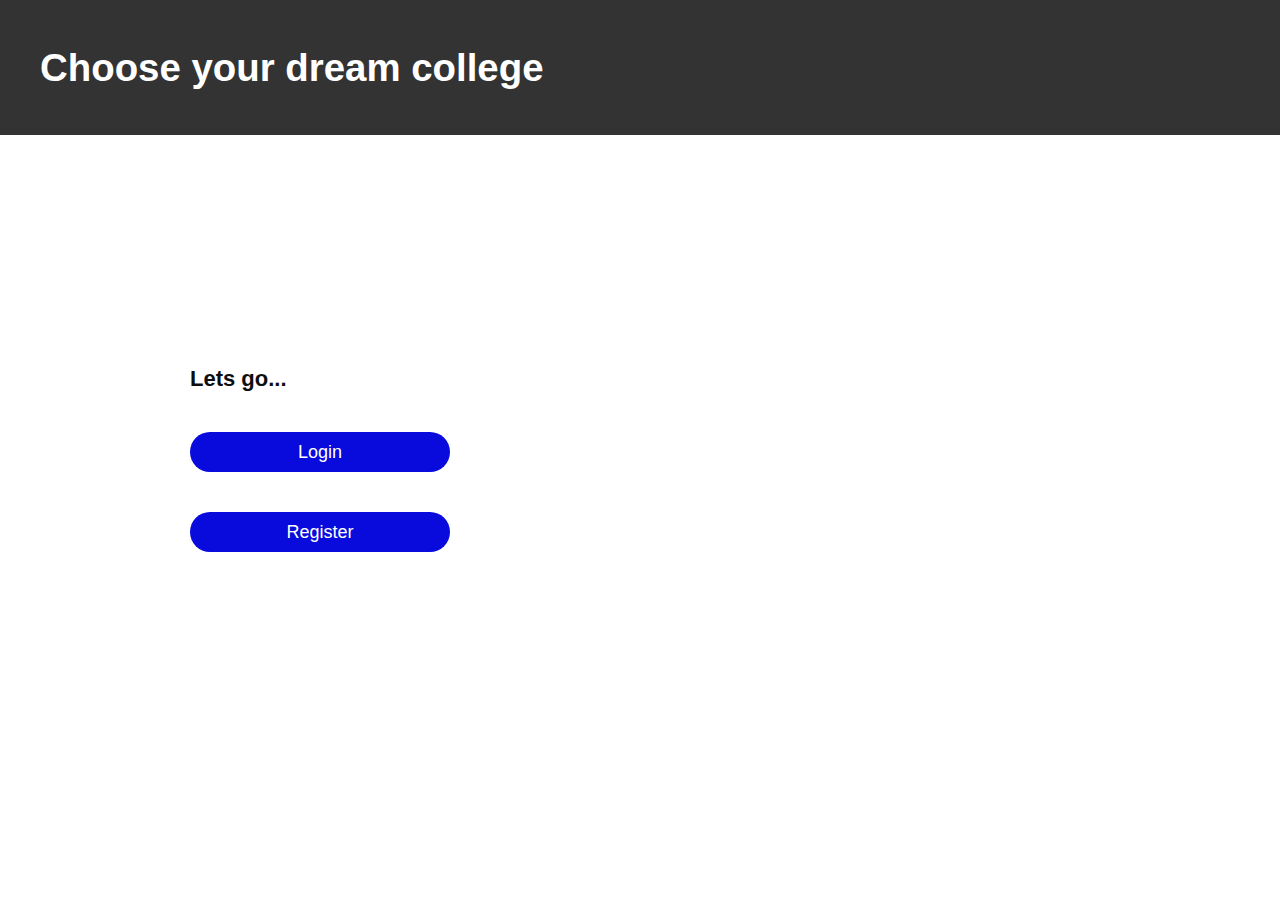
==== commit b44f5cc2: "Add files via upload" ====
--- a/index.html
+++ b/index.html
@@ -1,1172 +1,26 @@
 <!DOCTYPE html>
-<html lang="en" title="Coding design">
+<html>
 <head>
-    <meta charset="UTF-8">
-    <meta name="viewport" content="width=device-width, initial-scale=1.0">
-    <meta http-equiv="X-UA-Compatible" content="ie=edge">
-    <title>Engineering Colleges in India</title>
-    <link rel="stylesheet" href="colleges.css">
-    <link rel="icon" type="image/x-icon" href="[data-uri]">
+<meta charset="ISO-8859-1">
+<title>Index</title>
+<link rel="stylesheet" href="index.css">
+<link rel="icon" type="image/x-icon" href="[data-uri]">
 </head>
-<style>
-        * {
-    margin: 0;
-    padding: 0;
-
-    box-sizing: border-box;
-    font-family: sans-serif;
-}
-
-body {
-    min-height: 100vh;
-    display: flex;
-    justify-content: center;
-    align-items: center;
-}
-
-main.table {
-    width: 90vw;
-    height: 90vh;
-    background-color: #fff5;
-
-    backdrop-filter: blur(7px);
-    box-shadow: 0 .4rem .8rem #0005;
-    border-radius: .8rem;
-
-    overflow: hidden;
-}
-
-.table__header {
-    width: 100%;
-    height: 10%;
-    background-color: #fff4;
-    padding: .8rem 1rem;
-    display: flex;
-    justify-content: space-between;
-    align-items: center;
-}
-
-.table__header .input-group {
-    width: 45%;
-    height: 100%;
-    background-color: rgba(3, 196, 250, 0.333);
-    padding: 0 .8rem;
-    border-radius: 2rem;
-    display: flex;
-    justify-content: center;
-    align-items: center;
-    transition: .2s;
-}
-
-.table__header .input-group:hover {
-    width: 45%;
-    background-color: rgba(248, 245, 245, 0.927);
-    box-shadow: 0 .1rem .4rem #0002;
-}
-
-.table__header .input-group input {
-    width: 100%;
-    padding: 0 .5rem 0 .3rem;
-    background-color:transparent;
-    border:none;
-    outline:none;
-}
-
-.table__body {
-    width: 95%;
-    max-height: calc(89% - 1.6rem);
-    background-color: #fffb;
-
-    margin: .8rem auto;
-    border-radius: .6rem;
-
-    overflow: auto;
-    overflow: overlay;
-}
-
-.table__body::-webkit-scrollbar{
-    width: 0.5rem;
-    height: 0.5rem;
-}
-
-.table__body::-webkit-scrollbar-thumb{
-    border-radius: .5rem;
-    background-color: #0004;
-    visibility: hidden;
-}
-
-.table__body:hover::-webkit-scrollbar-thumb{ 
-    visibility: visible;
-}
-
-table {
-    width: 100%;
-}
-
-table, th, td {
-    border-collapse: collapse;
-    padding: 1rem;
-    text-align: left;
-}
-
-thead th {
-    position:static;
-    top: 0;
-    left: 0;
-    background-color: #d5d1defe;
-    cursor: pointer;
-    text-transform: capitalize;
-}
-
-tbody tr:nth-child(even) {
-    background-color: #0000000b;
-}
-
-tbody tr {
-    --delay: .1s;
-    transition: .5s ease-in-out var(--delay), background-color 0s;
-}
-
-tbody tr.hide {
-    opacity: 0;
-    transform: translateX(100%);
-}
-
-tbody tr:hover {
-    background-color: #fff6 !important;
-}
-
-tbody tr td,
-tbody tr td p,
-tbody tr td img {
-    transition: .2s ease-in-out;
-}
-
-tbody tr.hide td,
-tbody tr.hide td p {
-    padding: 0;
-    font: 0 / 0 sans-serif;
-    transition: .2s ease-in-out .5s;
-}
-
-
-@media (max-width: 1000px) {
-    td:not(:first-of-type) {
-        min-width: 12.1rem;
-    }
-}
-
-thead th span.icon-arrow {
-    display: inline-block;
-    width: 1.3rem;
-    height: 1.3rem;
-    border-radius: 50%;
-    border: 1.4px solid transparent;
-    
-    text-align: center;
-    font-size: 1rem;
-    
-    margin-left: .5rem;
-    transition: .2s ease-in-out;
-}
-
-thead th:hover span.icon-arrow{
-    border: 1.4px solid #6c00bd;
-}
-
-thead th:hover {
-    color: #6c00bd;
-}
-
-thead th.active span.icon-arrow{
-    background-color: #6c00bd;
-    color: #fff;
-}
-
-thead th.asc span.icon-arrow{
-    transform: rotate(180deg);
-}
-
-thead th.active,tbody td.active {
-    color: #6c00bd;
-}
-</style>
 <body>
-    <main class="table">
-        <section class="table__header">
-            <h1>Top U.G. Colleges in India</h1>
-            <div class="input-group">
-                <input type="search" placeholder="Search Colleges...">
+	<header>
+        <nav>
+            <div class="logo">
+                <h1>Choose your dream college</h1>
             </div>
-        </section>
-        <section class="table__body">
-            <table>
-                <thead>
-                    <tr>
-                        <th> S.No <span class="icon-arrow">&UpArrow;</span></th>
-                        <th> University Name <span class="icon-arrow">&UpArrow;</span></th>
-                        <th> College Name <span class="icon-arrow">&UpArrow;</span></th>
-                        <th> College Type </th>
-                        <th> Courses offered </th>
-                        <th> State <span class="icon-arrow">&UpArrow;</span></th>
-                        <th> District <span class="icon-arrow">&UpArrow;</span></th>
-                    </tr>
-                </thead>
-                <tbody>
-                        <tr>
-                            <td>1</td>
-                            <td> Acharya Nagarjuna University, Guntur (Id: U-0003) </td>
-                            <td>Aazad College of Education (Id: C-39230)</td>
-                            <td>Affiliated College</td>
-                            <td>CSE,CSE-ML,CSE-DS,ECE,EEE,MECH,MBA</td>
-                            <td>Andhra Pradesh</td>
-                            <td>Prakasam</td>
-                        </tr>
-                        <tr>
-                            <td>2</td>
-                            <td> Acharya Nagarjuna University, Guntur (Id: U-0003) </td>
-                            <td>Abhinav Institute of Management &amp; Technology (Id: C-39450)</td>
-                            <td>Affiliated College</td>
-                            <td>CSE,CSE-ML,CSE-DS,ECE,EEE,MECH,MBA</td>
-                            <td>Andhra Pradesh</td>
-                            <td>Prakasam</td>
-                        </tr>
-                        <tr>
-                            <td>3</td>
-                            <td> Acharya Nagarjuna University, Guntur (Id: U-0003) </td>
-                            <td>Abhyudaya Mahila Degree College (Id: C-32630)</td>
-                            <td>Affiliated College</td>
-                            <td>CSE,CSE-ML,CSE-DS,ECE,EEE,MECH</td>
-                            <td>Andhra Pradesh</td>
-                            <td>Guntur</td>
-                        </tr>
-                        <tr>
-                            <td>4</td>
-                            <td> Acharya Nagarjuna University, Guntur (Id: U-0003) </td>
-                            <td>A.B.M. College (Id: C-32735)</td>
-                            <td>Affiliated College</td>
-                            <td>CSE,CSE-ML,CSE-DS,ECE,EEE,MECH,MBA</td>
-                            <td>Andhra Pradesh</td>
-                            <td>Prakasam</td>
-                        </tr>
-                        <tr>
-                            <td>5</td>
-                            <td> Acharya Nagarjuna University, Guntur (Id: U-0003) </td>
-                            <td>A.B.R College of Education (Id: C-39231)</td>
-                            <td>Affiliated College</td>
-                            <td>CSE,CSE-ML,CSE-DS,ECE,EEE,MECH,MBA</td>
-                            <td>Andhra Pradesh</td>
-                            <td>Prakasam</td>
-                        </tr>
-                        <tr>
-                            <td>6</td>
-                            <td> Acharya Nagarjuna University, Guntur (Id: U-0003) </td>
-                            <td>A.C.College (Day) (Id: C-32762)</td>
-                            <td>Affiliated College</td>
-                            <td>CSE,CSE-ML,CSE-DS,ECE,EEE,MECH,MBA</td>
-                            <td>Andhra Pradesh</td>
-                            <td>Guntur</td>
-                        </tr>
-                        <tr>
-                            <td>7</td>
-                            <td> Acharya Nagarjuna University, Guntur (Id: U-0003) </td>
-                            <td>A.C.College of Law (Id: C-32792)</td>
-                            <td>Affiliated College</td>
-                            <td>CSE,CSE-ML,CSE-DS,ECE,EEE,MECH,MBA</td>
-                            <td>Andhra Pradesh</td>
-                            <td>Guntur</td>
-                        </tr>
-                        <tr>
-                            <td>8</td>
-                            <td> Acharya Nagarjuna University, Guntur (Id: U-0003) </td>
-                            <td>A.C.Evening College (Id: C-32720)</td>
-                            <td>Affiliated College</td>
-                            <td>CSE,CSE-ML,CSE-DS,ECE,EEE,MECH,MBA</td>
-                            <td>Andhra Pradesh</td>
-                            <td>Guntur</td>
-                        </tr>
-                        <tr>
-                            <td>9</td>
-                            <td> Acharya Nagarjuna University, Guntur (Id: U-0003) </td>
-                            <td>Acharya N.G.Ranga College of Education (Id: C-32793)</td>
-                            <td>Affiliated College</td>
-                            <td>CSE,CSE-ML,CSE-DS,ECE,EEE,MECH,MBA</td>
-                            <td>Andhra Pradesh</td>
-                            <td>Guntur</td>
-                        </tr>
-                        <tr>
-                            <td>10</td>
-                            <td> Acharya Nagarjuna University, Guntur (Id: U-0003) </td>
-                            <td>Adarsa College of Education (Id: C-32801)</td>
-                            <td>Affiliated College</td>
-                            <td>CSE,CSE-ML,CSE-DS,ECE,EEE,MECH,MBA</td>
-                            <td>Andhra Pradesh</td>
-                            <td>Prakasam</td>
-                        </tr>
-                        <tr>
-                            <td>11</td>
-                            <td> Amrita Vishwa Vidyapeetham, Coimbatore (Id: U-0436) </td>
-                            <td> Amrita Centre for Nanomedical Sciences, Kochi (Id: C-7027) </td>
-                            <td>PG Center / Off-Campus Center</td>
-                            <td>CSE,CSE-ML,CSE-DS,ECE,EEE,MECH,MBA</td>
-                            <td>Kerala</td>
-                            <td>Ernakulam</td>
-                        </tr>
-                        <tr>
-                            <td>12</td>
-                            <td> Amrita Vishwa Vidyapeetham, Coimbatore (Id: U-0436) </td>
-                            <td> Amrita College of Nursing, Kochi (Id: C-7028) </td>
-                            <td>PG Center / Off-Campus Center</td>
-                            <td>CSE,CSE-ML,CSE-DS,ECE,EEE,MECH,MBA</td>
-                            <td>Kerala</td>
-                            <td>Ernakulam</td>
-                        </tr>
-                        <tr>
-                            <td>13</td>
-                            <td> Amrita Vishwa Vidyapeetham, Coimbatore (Id: U-0436) </td>
-                            <td> Amrita School of Arts and Sciences, Amritapuri, Kollam (Id: C-7031) </td>
-                            <td>PG Center / Off-Campus Center</td>
-                            <td>CSE,CSE-ML,CSE-DS,ECE,EEE,MECH,MBA</td>
-                            <td>Kerala</td>
-                            <td>Kollam</td>
-                        </tr>
-                        <tr>
-                            <td>14</td>
-                            <td> Amrita Vishwa Vidyapeetham, Coimbatore (Id: U-0436) </td>
-                            <td> Amrita School of Arts and Sciences, Kochi (Id: C-7030) </td>
-                            <td>PG Center / Off-Campus Center</td>
-                            <td>CSE,CSE-ML,CSE-DS,ECE,EEE,MECH,MBA</td>
-                            <td>Kerala</td>
-                            <td>Ernakulam</td>
-                        </tr>
-                        <tr>
-                            <td>15</td>
-                            <td> Amrita Vishwa Vidyapeetham, Coimbatore (Id: U-0436) </td>
-                            <td> Amrita School of Arts and Sciences, Mysore (Id: C-7035) </td>
-                            <td>PG Center / Off-Campus Center</td>
-                            <td>CSE,CSE-ML,CSE-DS,ECE,EEE,MECH,MBA,M.TECH</M></td>
-                            <td>Karnataka</td>
-                            <td>Mysore</td>
-                        </tr>
-                        <tr>
-                            <td>16</td>
-                            <td> Amrita Vishwa Vidyapeetham, Coimbatore (Id: U-0436) </td>
-                            <td> Amrita School of Ayurveda, Amritapuri, Kollam (Id: C-7026) </td>
-                            <td>PG Center / Off-Campus Center</td>
-                            <td>CSE,CSE-ML,CSE-DS,ECE,EEE,MECH,MBA</td>
-                            <td>Kerala</td>
-                            <td>Kollam</td>
-                        </tr>
-                        <tr>
-                            <td>17</td>
-                            <td> Amrita Vishwa Vidyapeetham, Coimbatore (Id: U-0436) </td>
-                            <td> Amrita School of Biotechnology, Amritapuri, Kollam (Id: C-7025) </td>
-                            <td>PG Center / Off-Campus Center</td>
-                            <td>CSE,CSE-ML,CSE-DS,ECE,EEE,MECH,MBA</td>
-                            <td>Kerala</td>
-                            <td>Kollam</td>
-                        </tr>
-                        <tr>
-                            <td>18</td>
-                            <td> Amrita Vishwa Vidyapeetham, Coimbatore (Id: U-0436) </td>
-                            <td> Amrita School of Business, Coimbatore (Id: C-7023) </td>
-                            <td>Constituent / University College</td>
-                            <td>CSE,CSE-ML,CSE-DS,ECE,EEE,MECH,MBA</td>
-                            <td>Tamil Nadu</td>
-                            <td>Coimbatore</td>
-                        </tr>
-                        <tr>
-                            <td>19</td>
-                            <td> Amrita Vishwa Vidyapeetham, Coimbatore (Id: U-0436) </td>
-                            <td> Amrita School of Dentistry, Kochi (Id: C-7019) </td>
-                            <td>PG Center / Off-Campus Center</td>
-                            <td>CSE,CSE-ML,CSE-DS,ECE,EEE,MECH,MBA</td>
-                            <td>Kerala</td>
-                            <td>Ernakulam</td>
-                        </tr>
-                        <tr>
-                            <td>20</td>
-                            <td> Amrita Vishwa Vidyapeetham, Coimbatore (Id: U-0436) </td>
-                            <td> Amrita School of Education, Mysore (Id: C-7032) </td>
-                            <td>PG Center / Off-Campus Center</td>
-                            <td>CSE,CSE-ML,CSE-DS,ECE,EEE,MECH,MBA</td>
-                            <td>Karnataka</td>
-                            <td>Mysore</td>
-                        </tr>
-                        <tr>
-                            <td>21</td>
-                            <td> Amrita Vishwa Vidyapeetham, Coimbatore (Id: U-0436) </td>
-                            <td> Amrita School of Engineering, Amritapuri, Kollam (Id: C-7036) </td>
-                            <td>PG Center / Off-Campus Center</td>
-                            <td>CSE,CSE-ML,CSE-DS,ECE,EEE,MECH,MBA</td>
-                            <td>Kerala</td>
-                            <td>Kollam</td>
-                        </tr>
-                        <tr>
-                            <td>22</td>
-                            <td> Andhra University, Visakhapatnam (Id: U-0006) </td>
-                            <td>ABM Degree College (Id: C-24195)</td>
-                            <td>Affiliated College</td>
-                            <td>BCA,B.Com,BDS,B.Sc,B.Sc IT,B.Arch</td>
-                            <td>Andhra Pradesh</td>
-                            <td>Visakhapatnam</td>
-                        </tr>
-                        <tr>
-                            <td>23</td>
-                            <td> Andhra University, Visakhapatnam (Id: U-0006) </td>
-                            <td>Academy of Yoga Consciousness (Id: C-23860)</td>
-                            <td>Affiliated College</td>
-                            <td>Introduction of Human Biology,Outlines of Indian Philosophy & Indian Psychology,Yoga Theory & Application,Classical Yoga Texts,Practical Yoga</td>
-                            <td>Andhra Pradesh</td>
-                            <td>Visakhapatnam</td>
-                        </tr>
-                        <tr>
-                            <td>24</td>
-                            <td> Andhra University, Visakhapatnam (Id: U-0006) </td>
-                            <td>ACTS Degree College (Ambedkar College of Tech. &amp; Sci.) (Id: C-24204)</td>
-                            <td>Affiliated College</td>
-                            <td>BCA,B.Com,BDS,B.Sc,B.Sc IT,B.Arch</td>
-                            <td>Andhra Pradesh</td>
-                            <td>Visakhapatnam</td>
-                        </tr>
-                        <tr>
-                            <td>25</td>
-                            <td> Andhra University, Visakhapatnam (Id: U-0006) </td>
-                            <td> Aditya Degree College, Gopalapatnam, Visakhapatnam (Id: C-26827) </td>
-                            <td>Affiliated College</td>
-                            <td>BCA,B.Com,BDS,B.Sc,B.Sc IT,B.Arch</td>
-                            <td>Andhra Pradesh</td>
-                            <td>Visakhapatnam</td>
-                        </tr>
-                        <tr>
-                            <td>26</td>
-                            <td> Andhra University, Visakhapatnam (Id: U-0006) </td>
-                            <td> Aditya Degree College, Near RTC Complex, Vsp (Id: C-26824) </td>
-                            <td>Affiliated College</td>
-                            <td>BCA,B.Com,BDS,B.Sc,B.Sc IT,B.Arch</td>
-                            <td>Andhra Pradesh</td>
-                            <td>Visakhapatnam</td>
-                        </tr>
-                        <tr>
-                            <td>27</td>
-                            <td> Andhra University, Visakhapatnam (Id: U-0006) </td>
-                            <td> Aditya Degree College, Vizianagaram (Id: C-26822) </td>
-                            <td>Affiliated College</td>
-                            <td>BCA,B.Com,BDS,B.Sc,B.Sc IT,B.Arch</td>
-                            <td>Andhra Pradesh</td>
-                            <td>Vizianagaram</td>
-                        </tr>
-                        <tr>
-                            <td>28</td>
-                            <td> Andhra University, Visakhapatnam (Id: U-0006) </td>
-                            <td>A.G.L.Degree College (Id: C-24323)</td>
-                            <td>Affiliated College</td>
-                            <td>BCA,B.Com,BDS,B.Sc,B.Sc IT,B.Arch</td>
-                            <td>Andhra Pradesh</td>
-                            <td>Visakhapatnam</td>
-                        </tr>
-                        <tr>
-                            <td>29</td>
-                            <td> Andhra University, Visakhapatnam (Id: U-0006) </td>
-                            <td>Allam Gurumurthy Lakshmibai Memorial College (Id: C-24437)</td>
-                            <td>Affiliated College</td>
-                            <td>B.Com,B.Sc</td>
-                            <td>Andhra Pradesh</td>
-                            <td>Vizianagaram</td>
-                        </tr>
-                        <tr>
-                            <td>30</td>
-                            <td> Andhra University, Visakhapatnam (Id: U-0006) </td>
-                            <td>All Saints Christian Law College (Id: C-23889)</td>
-                            <td>Affiliated College</td>
-                            <td>LL.M.,LL.B.,B.A.LL.B.</td>
-                            <td>Andhra Pradesh</td>
-                            <td>Visakhapatnam</td>
-                        </tr>
-                        <tr>
-                            <td>31</td>
-                            <td> Andhra University, Visakhapatnam (Id: U-0006) </td>
-                            <td>All Saints P.G. College (Id: C-24095)</td>
-                            <td>Affiliated College</td>
-                            <td>B.Com,B.Sc,B.A.</td>
-                            <td>Andhra Pradesh</td>
-                            <td>Visakhapatnam</td>
-                        </tr>
-                        <tr>
-                            <td>32</td>
-                            <td> Andhra University, Visakhapatnam (Id: U-0006) </td>
-                            <td> A.M.A.L. Degree College, Anakapalle (Id: C-24436) </td>
-                            <td>Affiliated College</td>
-                            <td>BCA,B.Com,BDS,B.Sc,B.Sc IT,B.Arch</td>
-                            <td>Andhra Pradesh</td>
-                            <td>Visakhapatnam</td>
-                        </tr>
-                        <tr>
-                            <td>33</td>
-                            <td> Bangalore University, Bangalore (Id: U-0215) </td>
-                            <td> Al-Ameen Institute of Information Science, Hosur Road, Near Lalbagh Mn. Gate, Bangalore-27 (Id: C-20663) </td>
-                            <td>Affiliated College</td>
-                            <td>M.C.A,B.C.A.</td>
-                            <td>Karnataka</td>
-                            <td>Bangalore</td>
-                        </tr>
-                        <tr>
-                            <td>34</td>
-                            <td> Bangalore University, Bangalore (Id: U-0215) </td>
-                            <td> Al-Ameen Inst. Of Management Studies, Hosur Road, Bangalore-27 (Id: C-20852) </td>
-                            <td>Affiliated College</td>
-                            <td>M.B.A.</td>
-                            <td>Karnataka</td>
-                            <td>Bangalore</td>
-                        </tr>
-                        <tr>
-                            <td>35</td>
-                            <td> Bangalore University, Bangalore (Id: U-0215) </td>
-                            <td> Alliance Business Academy, 20th cross, 7th Main Road, 2nd Stage, N.S. Palya, Bangalore-76. (Id: C-21118) </td>
-                            <td>Affiliated College</td>
-                            <td>MBA,BBA,B.Com,Ph.D in Management</td>
-                            <td>Karnataka</td>
-                            <td>Bangalore</td>
-                        </tr>
-                        <tr>
-                            <td>36</td>
-                            <td> Bangalore University, Bangalore (Id: U-0215) </td>
-                            <td> Alliance School of Management, Chikka agade Cross, Chandapur-Anekal Road, Anekal, Bangalore-562 106. (Id: C-20888) </td>
-                            <td>Affiliated College</td>
-                            <td>M.B.A.</td>
-                            <td>Karnataka</td>
-                            <td>Bangalore</td>
-                        </tr>
-                        <tr>
-                            <td>37</td>
-                            <td> Bangalore University, Bangalore (Id: U-0215) </td>
-                            <td> Al-Mighty First Grade College, No.23, Opp. Arabic College, Nagavara Main Raod, Bangalore -560 045(2006-07) (Id: C-21173) </td>
-                            <td>Affiliated College</td>
-                            <td>B.Com,B.Sc,BA,BBM,M.A</td>
-                            <td>Karnataka</td>
-                            <td>Bangalore</td>
-                        </tr>
-                        <tr>
-                            <td>38</td>
-                            <td> Bangalore University, Bangalore (Id: U-0215) </td>
-                            <td> Al-Mighty First Grade Evening College, No.23, Opp. Arabic College, Nagavara Main Raod, Bangalore -560 045(2006-07) (Id: C-21051) </td>
-                            <td>Affiliated College</td>
-                            <td> B.Com, BBA and Accounting & Commerce, Business & Management Studies programs.</td>
-                            <td>Karnataka</td>
-                            <td>Bangalore</td>
-                        </tr>
-                        <tr>
-                            <td>39</td>
-                            <td> Bangalore University, Bangalore (Id: U-0215) </td>
-                            <td> ALPHA Institute of Management, G-I, The Presidency, No.261, 9-A Mainroad, 1st Floor, Jayanagar 3rd Block, Bangalore-560 011 (Id: C-20814) </td>
-                            <td>Affiliated College</td>
-                            <td> B.Com, BBA and Accounting & Commerce,</td>
-                            <td>Karnataka</td>
-                            <td>Bangalore</td>
-                        </tr>
-                        <tr>
-                            <td>40</td>
-                            <td> Bangalore University, Bangalore (Id: U-0215) </td>
-                            <td> Ambigara Chowdaia College of Education, No.18/2, Chokkanahalli, Jakkur Post, Hegdenagar, Bangalore -64 (Id: C-20997) </td>
-                            <td>Affiliated College</td>
-                            <td>CSE,ECE,MECH,EEE,MBA,M.TECH</td>
-                            <td>Karnataka</td>
-                            <td>Bangalore</td>
-                        </tr>
-                        <tr>
-                            <td>41</td>
-                            <td> Bangalore University, Bangalore (Id: U-0215) </td>
-                            <td> A.M.C College, 18th Km. Bannerghatta Road, Bangalore-83 (Id: C-20960) </td>
-                            <td>Affiliated College</td>
-                            <td>CSE,ECE,MECH,EEE,MBA,M.TECH</td>
-                            <td>Karnataka</td>
-                            <td>Bangalore</td>
-                        </tr>
-                        <tr>
-                            <td>42</td>
-                            <td> Bangalore University, Bangalore (Id: U-0215) </td>
-                            <td> Amitha B.Ed. College, C.A. No.2, 3rd Main, West of Chord Road, 2nd Stage, Mahalkshmipura, Bangalore -560 086 (Id: C-20938) </td>
-                            <td>Affiliated College</td>
-                            <td>CSE,ECE,MECH,EEE,MBA,M.TECH</td>
-                            <td>Karnataka</td>
-                            <td>Bangalore</td>
-                        </tr>
-                        <tr>
-                            <td>43</td>
-                            <td> Bangalore University, Bangalore (Id: U-0215) </td>
-                            <td> Amith Frist Grade Evening College, CA No.2, 2nd Stage, 3rd Main, West of Chord Road, Mahalakshmipuram, Bangalore -86 (Id: C-20607) </td>
-                            <td>Affiliated College</td>
-                            <td>CSE,ECE,MECH,EEE,MBA,M.TECH</td>
-                            <td>Karnataka</td>
-                            <td>Bangalore</td>
-                        </tr>
-                        <tr>
-                            <td>44</td>
-                            <td> Dr. B. R. Ambedkar University, Agra (Id: U-0509) </td>
-                            <td>SHRI BALAJI MAHARAJ MAHAVIDYALAYA NAGLA SHARU SASNI MAHAMAYA NAGAR (Id: C-15118)</td>
-                            <td>Affiliated College</td>
-                            <td>CSE,ECE,MECH,EEE,MBA,M.TECH</td>
-                            <td>Uttar Pradesh</td>
-                            <td>Hatras</td>
-                        </tr>
-                        <tr>
-                            <td>45</td>
-                            <td> Dr. B. R. Ambedkar University, Agra (Id: U-0509) </td>
-                            <td> SHRI BANSHI DHAR MEMORIAL MAHAVIDYALAYA TUNDLA, FIROZABAD (Id: C-15115) </td>
-                            <td>Affiliated College</td>
-                            <td>CSE,ECE,MECH,EEE,MBA,M.TECH</td>
-                            <td>Uttar Pradesh</td>
-                            <td>Firozabad</td>
-                        </tr>
-                        <tr>
-                            <td>46</td>
-                            <td> Dr. B. R. Ambedkar University, Agra (Id: U-0509) </td>
-                            <td> SHRI BHAGWAN SHIV MAHAVIDYALAYA,UMMEDPUR ETAH (Id: C-15117) </td>
-                            <td>Affiliated College</td>
-                            <td>CSE,ECE,MECH,EEE,MBA,M.TECH</td>
-                            <td>Uttar Pradesh</td>
-                            <td>Etah</td>
-                        </tr>
-                        <tr>
-                            <td>47</td>
-                            <td> Dr. B. R. Ambedkar University, Agra (Id: U-0509) </td>
-                            <td> SHRI BHOOP SINGH SMRITI MAHILA MAHAVIDYALAYA BHOOP NAGAR ,MAINPURI (Id: C-15080) </td>
-                            <td>Affiliated College</td>
-                            <td>CSE,ECE,MECH,EEE,MBA,M.TECH</td>
-                            <td>Uttar Pradesh</td>
-                            <td>Mainpuri</td>
-                        </tr>
-                        <tr>
-                            <td>48</td>
-                            <td> Dr. B. R. Ambedkar University, Agra (Id: U-0509) </td>
-                            <td> SHRI BRAJ RAJ SINGH MAHAVIDYALAYA YASODA NAGAR, G.T. ROAD, ETAH (Id: C-15219) </td>
-                            <td>Affiliated College</td>
-                            <td>CSE,ECE,MECH,EEE,MBA,M.TECH</td>
-                            <td>Uttar Pradesh</td>
-                            <td>Etah</td>
-                        </tr>
-                        <tr>
-                            <td>49</td>
-                            <td> Dr. B. R. Ambedkar University, Agra (Id: U-0509) </td>
-                            <td> SHRI CHANDRA BHAN SINGH DEGREE COLLEGE, AGRA (Id: C-15095) </td>
-                            <td>Affiliated College</td>
-                            <td>BCA,B.Com,BDS,B.Sc,B.Sc IT,B.Arch</td>
-                            <td>Uttar Pradesh</td>
-                            <td>Agra</td>
-                        </tr>
-                        <tr>
-                            <td>50</td>
-                            <td> Dr. B. R. Ambedkar University, Agra (Id: U-0509) </td>
-                            <td>SHRI CHHITAR MAL MAHAVIDYALAYA BRATHALA SAIYAN AGRA (Id: C-15458)</td>
-                            <td>Affiliated College</td>
-                            <td>CSE,ECE,MECH,EEE,MBA,M.TECH</td>
-                            <td>Uttar Pradesh</td>
-                            <td>Agra</td>
-                        </tr>
-                        <tr>
-                            <td>51</td>
-                            <td> Dr. B. R. Ambedkar University, Agra (Id: U-0509) </td>
-                            <td> SHRI CHITRAGUPT(P.G) COLLEGE,MAINPURI (Id: C-15457) </td>
-                            <td>Affiliated College</td>
-                            <td>CSE,ECE,MECH,EEE,MBA,M.TECH</td>
-                            <td>Uttar Pradesh</td>
-                            <td>Mainpuri</td>
-                        </tr>
-                        <tr>
-                            <td>52</td>
-                            <td> Dr. B. R. Ambedkar University, Agra (Id: U-0509) </td>
-                            <td> SHRI DAUJI MAHARAJ DEGREE COLLEGE, SAMSHABAD ROAD, AGRA (Id: C-47637) </td>
-                            <td>Affiliated College</td>
-                            <td>BCA,B.Com,BDS,B.Sc,B.Sc IT,B.Arch</td>
-                            <td>Uttar Pradesh</td>
-                            <td>Agra</td>
-                        </tr>
-                        <tr>
-                            <td>53</td>
-                            <td> Dr. B. R. Ambedkar University, Agra (Id: U-0509) </td>
-                            <td> SHRI FAIAZ HUSSAIN (P.G) COLLEGE,NIDHAULI KALAN,ETAH (Id: C-15385) </td>
-                            <td>Affiliated College</td>
-                            <td>CSE,ECE,MECH,EEE,MBA,M.TECH</td>
-                            <td>Uttar Pradesh</td>
-                            <td>Etah</td>
-                        </tr>
-                        <tr>
-                            <td>54</td>
-                            <td> Dr. B. R. Ambedkar University, Agra (Id: U-0509) </td>
-                            <td> SHRI GANGA SAHAY KANYA MAHAVIDYALAYA, MAINPURI (Id: C-15562) </td>
-                            <td>Affiliated College</td>
-                            <td>CSE,ECE,MECH,EEE,MBA,M.TECH</td>
-                            <td>Uttar Pradesh</td>
-                            <td>Mainpuri</td>
-                        </tr>
-                        <tr>
-                            <td>55</td>
-                            <td> Jawaharlal Nehru Technological University, Kakinada (Id: U-0015) </td>
-                            <td> Aditya Engineering College, Aditya Nagar, ADB Raod, Surampalem, PIN-533437(CC-A9) (Id: C-17952) </td>
-                            <td>Affiliated College</td>
-                            <td>CSE,ECE,MECH,EEE,MBA,M.TECH</td>
-                            <td>Andhra Pradesh</td>
-                            <td>East Godavari</td>
-                        </tr>
-                        <tr>
-                            <td>56</td>
-                            <td> Jawaharlal Nehru Technological University, Kakinada (Id: U-0015) </td>
-                            <td> ADITYA INSTITUTE OF TECHNOLOGY &amp; MANAGEMENT, K.Kothuru, Tekkali - 532201, Srikakulam District, A.P(CC-A5) (Id: C-18122) </td>
-                            <td>Affiliated College</td>
-                            <td>CSE,ECE,MECH,EEE,MBA,M.TECH</td>
-                            <td>Andhra Pradesh</td>
-                            <td>Srikakulam</td>
-                        </tr>
-                        <tr>
-                            <td>57</td>
-                            <td> Jawaharlal Nehru Technological University, Kakinada (Id: U-0015) </td>
-                            <td> AITAM School of Computer Science &amp; Management, K.Kothuru, Tekkali- 532201, (CC-PM) (Id: C-17996) </td>
-                            <td>Affiliated College</td>
-                            <td>CSE,ECE,MECH,EEE,MBA,M.TECH</td>
-                            <td>Andhra Pradesh</td>
-                            <td>Srikakulam</td>
-                        </tr>
-                        <tr>
-                            <td>58</td>
-                            <td> Jawaharlal Nehru Technological University, Kakinada (Id: U-0015) </td>
-                            <td> A.K.R.G. College of Engineering and Technology, Nallajerla-534112, (CC-HK) (Id: C-18031) </td>
-                            <td>Affiliated College</td>
-                            <td>CSE,ECE,MECH,EEE,MBA,M.TECH</td>
-                            <td>Andhra Pradesh</td>
-                            <td>West Godavari</td>
-                        </tr>
-                        <tr>
-                            <td>59</td>
-                            <td> Jawaharlal Nehru Technological University, Kakinada (Id: U-0015) </td>
-                            <td> AKRG College of Pharmacy, Nallagerla PIN-534112(CC-8N) (Id: C-18087) </td>
-                            <td>Affiliated College</td>
-                            <td>B.Pharma.,M.Pharm.,M.Pharma.,Pharm.D.,Pharm.D (PB),Pharmacy</td>
-                            <td>Andhra Pradesh</td>
-                            <td>West Godavari</td>
-                        </tr>
-                        <tr>
-                            <td>60</td>
-                            <td> Jawaharlal Nehru Technological University, Kakinada (Id: U-0015) </td>
-                            <td> Akula Gopayya College of Engineering &amp; Technology, Nh-5, Y-Junction, Prathiapadu, Tadepalligudem, PIN -534146 (CC-G5) (Id: C-18127) </td>
-                            <td>Affiliated College</td>
-                            <td>CSE,ECE,MECH,EEE,MBA,M.TECH</td>
-                            <td>Andhra Pradesh</td>
-                            <td>West Godavari</td>
-                        </tr>
-                        <tr>
-                            <td>61</td>
-                            <td> Jawaharlal Nehru Technological University, Kakinada (Id: U-0015) </td>
-                            <td> Akula Manikyam College of Engineering &amp; Technology, (CC-7F) (Id: C-18140) </td>
-                            <td>Affiliated College</td>
-                            <td>CSE,ECE,MECH,EEE,MBA,M.TECH</td>
-                            <td>Andhra Pradesh</td>
-                            <td>West Godavari</td>
-                        </tr>
-                        <tr>
-                            <td>62</td>
-                            <td> Jawaharlal Nehru Technological University, Kakinada (Id: U-0015) </td>
-                            <td> Akula Sree Ramulu College of Engineering, Beside NH-5, By pass Road, Tetali, Tanuku, PIN -534211(CC-53) (Id: C-18091) </td>
-                            <td>Affiliated College</td>
-                            <td>CSE,ECE,MECH,EEE,MBA,M.TECH</td>
-                            <td>Andhra Pradesh</td>
-                            <td>West Godavari</td>
-                        </tr>
-                        <tr>
-                            <td>63</td>
-                            <td> Jawaharlal Nehru Technological University, Kakinada (Id: U-0015) </td>
-                            <td> Al-aman College of Engineering, Gudilova (Village), Anandapuram (Mandal) Pin-531173 (CC-GJ) (Id: C-18073) </td>
-                            <td>Affiliated College</td>
-                            <td>CSE,ECE,MECH,EEE,MBA,M.TECH</td>
-                            <td>Andhra Pradesh</td>
-                            <td>Visakhapatnam</td>
-                        </tr>
-                        <tr>
-                            <td>64</td>
-                            <td> Jawaharlal Nehru Technological University, Kakinada (Id: U-0015) </td>
-                            <td> Al-Ameer College of Engineering &amp; Information Technology, Gudilova(Vil), Anandapuram(M), PIN-531173 (CC-B1) (Id: C-18119) </td>
-                            <td>Affiliated College</td>
-                            <td>CSE,ECE,MECH,EEE,MBA,M.TECH</td>
-                            <td>Andhra Pradesh</td>
-                            <td>Visakhapatnam</td>
-                        </tr>
-                        <tr>
-                            <td>65</td>
-                            <td> Jawaharlal Nehru Technological University, Kakinada (Id: U-0015) </td>
-                            <td> Al-Ameer College of Pharmacy, Gudilova, Anandapuram(M),PIN-531173(CC-PF) (Id: C-17919) </td>
-                            <td>Affiliated College</td>
-                            <td>CSE,ECE,MECH,EEE,MBA,M.TECH</td>
-                            <td>Andhra Pradesh</td>
-                            <td>Visakhapatnam</td>
-                        </tr>
-                        <tr>
-                            <td>66</td>
-                            <td> Jawaharlal Nehru Technological University, Kakinada (Id: U-0015) </td>
-                            <td> Amalapuram Institute of Management Sciences &amp; College of Engineering, NH-214 Road, Mummidivaram,PIN-533216 (CC-6L) (Id: C-18096) </td>
-                            <td>Affiliated College</td>
-                            <td>CSE,ECE,MECH,EEE,MBA,M.TECH</td>
-                            <td>Andhra Pradesh</td>
-                            <td>East Godavari</td>
-                        </tr>
-                        <tr>
-                            <td>67</td>
-                            <td> Jawaharlal Nehru Technological University, Kakinada (Id: U-0015) </td>
-                            <td> Amara Institute of Engineering &amp; Technology, Satuluru Post, Nadendla (Mandal), PIN-522601(CC-AH) (Id: C-18136) </td>
-                            <td>Affiliated College</td>
-                            <td>CSE,ECE,MECH,EEE,MBA,M.TECH</td>
-                            <td>Andhra Pradesh</td>
-                            <td>Guntur</td>
-                        </tr>
-                        <tr>
-                            <td>68</td>
-                            <td> Jawaharlal Nehru Technological University, Kakinada (Id: U-0015) </td>
-                            <td> A.M. Reddy Memorial College of Engineering and Technology, Vinukonda Road, Narasaraopet(Mandal), PIN-522601(CC-HM) (Id: C-18114) </td>
-                            <td>Affiliated College</td>
-                            <td>B.Pharma.,M.Pharm.,M.Pharma.,Pharm.D.,Pharm.D (PB),Pharmacy</td>
-                            <td>Andhra Pradesh</td>
-                            <td>Guntur</td>
-                        </tr>
-                        <tr>
-                            <td>69</td>
-                            <td> Jawaharlal Nehru Technological University, Kakinada (Id: U-0015) </td>
-                            <td> Amrita Sai Institute of Science &amp; Technology, Amrita Sai Nagar, Paritala (PO), Kanchikacherla (MD), PIN-521180 (CC-AJ) (Id: C-17907) </td>
-                            <td>Affiliated College</td>
-                            <td>CSE,ECE,MECH,EEE,MBA,M.TECH</td>
-                            <td>Andhra Pradesh</td>
-                            <td>Krishna</td>
-                        </tr>
-                        <tr>
-                            <td>70</td>
-                            <td> Jawaharlal Nehru Technological University, Kakinada (Id: U-0015) </td>
-                            <td> Andhra Loyola Institute of Engineering &amp; Technology, Polytechnic Post Office, Loyola Campus,Vijayawada, PIN-520008. (CC-HP) (Id: C-17899) </td>
-                            <td>Affiliated College</td>
-                            <td>CSE,ECE,MECH,EEE,MBA,M.TECH</td>
-                            <td>Andhra Pradesh</td>
-                            <td>Krishna</td>
-                        </tr>
-                        <tr>
-                            <td>71</td>
-                            <td> Jawaharlal Nehru Technological University, Kakinada (Id: U-0015) </td>
-                            <td> A.S.N. Women&#39;s Engineering College, Kamala Educational Society, Burripalem Road, Tenali-522201(CC-JT) (Id: C-17970) </td>
-                            <td>Affiliated College</td>
-                            <td>CSE,ECE,MECH,EEE,MBA,M.TECH</td>
-                            <td>Andhra Pradesh</td>
-                            <td>Guntur</td>
-                        </tr>
-                        <tr>
-                            <td>72</td>
-                            <td> Jawaharlal Nehru Technological University, Kakinada (Id: U-0015) </td>
-                            <td> A S R College of Engineering &amp; Technology, PIN-533003 (CC-6Y) (Id: C-18109) </td>
-                            <td>Affiliated College</td>
-                            <td>CSE,ECE,MECH,EEE,MBA,M.TECH</td>
-                            <td>Andhra Pradesh</td>
-                            <td>East Godavari</td>
-                        </tr>
-                        <tr>
-                            <td>73</td>
-                            <td> Jawaharlal Nehru Technological University, Kakinada (Id: U-0015) </td>
-                            <td> Avanthi Institute of Engineering Technology, Chirukupally(V), Bhogapuram(M), Near Tagarapuvalasa Bridge, PIN- 531 162 (CC-Q7) (Id: C-17993) </td>
-                            <td>Affiliated College</td>
-                            <td>CSE,ECE,MECH,EEE,MBA,M.TECH,Pharmc,Pharmd</td>
-                            <td>Andhra Pradesh</td>
-                            <td>Vizianagaram</td>
-                        </tr>
-                        <tr>
-                            <td>74</td>
-                            <td> Jawaharlal Nehru Technological University, Kakinada (Id: U-0015) </td>
-                            <td> Avanthi Institute of Engineering &amp; Technology, Tamaram Village, Makavarapalem mandal, Narsipatnam , Pin-531113. (CC-81) (Id: C-18157) </td>
-                            <td>Affiliated College</td>
-                            <td>CSE,ECE,MECH,EEE,MBA,M.TECH</td>
-                            <td>Andhra Pradesh</td>
-                            <td>Visakhapatnam</td>
-                        </tr>
-                        <tr>
-                            <td>75</td>
-                            <td> Jawaharlal Nehru Technological University, Kakinada (Id: U-0015) </td>
-                            <td> Avanthi Institute of Pharmaceutical Sciences, Bhogapuram(M), PIN-531162 (CC-T5) (Id: C-18016) </td>
-                            <td>Affiliated College</td>
-                            <td>CSE,ECE,MECH,EEE,MBA,M.TECH</td>
-                            <td>Andhra Pradesh</td>
-                            <td>Vizianagaram</td>
-                        </tr>
-                        <tr>
-                            <td>76</td>
-                            <td> Jawaharlal Nehru Technological University, Kakinada (Id: U-0015) </td>
-                            <td> Avanthi&#39;s Research &amp; Technological Academy, Basavapalem (V), Bhogapuram(M), PIN-500034 (CC-HQ) (Id: C-17988) </td>
-                            <td>Affiliated College</td>
-                            <td>CSE,ECE,MECH,EEE,MBA,M.TECH</td>
-                            <td>Andhra Pradesh</td>
-                            <td>Vizianagaram</td>
-                        </tr>
-                        <tr>
-                            <td>77</td>
-                            <td> Jawaharlal Nehru Technological University, Kakinada (Id: U-0015) </td>
-                            <td> AVANTHI&#39;S ST.THERESSA INSTITUTE OF ENGINEERING &amp; TECHNOLOGY, Garbham Road, Garividi Village, Garividi Mandal, PIN -535101 (CC 99) (Id: C-17940) </td>
-                            <td>Affiliated College</td>
-                            <td>CSE,ECE,MECH,EEE,MBA,M.TECH</td>
-                            <td>Andhra Pradesh</td>
-                            <td>Vizianagaram</td>
-                        </tr>
-                        <tr>
-                            <td>78</td>
-                            <td> Jawaharlal Nehru Technological University, Kakinada (Id: U-0015) </td>
-                            <td> BABA Institute of Technology &amp; Science, P.M. Palem, Bakkannapalem Village, Madhurawada, PIN-530048 (CC-NR) (Id: C-18006) </td>
-                            <td>Affiliated College</td>
-                            <td>CSE,ECE,MECH,EEE,MBA,M.TECH</td>
-                            <td>Andhra Pradesh</td>
-                            <td>Visakhapatnam</td>
-                        </tr>
-                        <tr>
-                            <td>79</td>
-                            <td> Jawaharlal Nehru Technological University, Kakinada (Id: U-0015) </td>
-                            <td> Badari Institute of Technology &amp; Science For Women, Sarpavaram, Kakinada-533005 (CC-6U) (Id: C-18153) </td>
-                            <td>Affiliated College</td>
-                            <td>CSE,ECE,MECH,EEE,MBA,M.TECH</td>
-                            <td>Andhra Pradesh</td>
-                            <td>East Godavari</td>
-                        </tr>
-                        <tr>
-                            <td>80</td>
-                            <td> Jawaharlal Nehru Technological University, Hyderabad (Id: U-0017) </td>
-                            <td>Sree Kavita Institute of Science Technology (Id: C-19557)</td>
-                            <td>Affiliated College</td>
-                            <td>CSE,ECE,MECH,EEE,MBA,M.TECH</td>
-                            <td>Telangana</td>
-                            <td>Khammam</td>
-                        </tr>
-                        <tr>
-                            <td>81</td>
-                            <td> Jawaharlal Nehru Technological University, Hyderabad (Id: U-0017) </td>
-                            <td>Sree Kavitha College of Management and Information Technology (Id: C-19719)</td>
-                            <td>Affiliated College</td>
-                            <td>CSE,ECE,MECH,EEE,MBA,M.TECH</td>
-                            <td>Telangana</td>
-                            <td>Khammam</td>
-                        </tr>
-                        <tr>
-                            <td>82</td>
-                            <td> Jawaharlal Nehru Technological University, Hyderabad (Id: U-0017) </td>
-                            <td>Sree Nagarjuna College of Pharmacy (Id: C-19544)</td>
-                            <td>Affiliated College</td>
-                            <td>B.Pharma.,M.Pharm.,M.Pharma.,Pharm.D.,Pharm.D (PB),Pharmacy</td>
-                            <td>Telangana</td>
-                            <td>Warangal</td>
-                        </tr>
-                        <tr>
-                            <td>83</td>
-                            <td> Jawaharlal Nehru Technological University, Hyderabad (Id: U-0017) </td>
-                            <td>Sreenidi Institute of Science &amp;Technology (Id: C-19951)</td>
-                            <td>Affiliated College</td>
-                            <td>CSE,ECE,MECH,EEE,MBA,M.TECH</td>
-                            <td>Telangana</td>
-                            <td>Rangareddy</td>
-                        </tr>
-                        <tr>
-                            <td>84</td>
-                            <td> Jawaharlal Nehru Technological University, Hyderabad (Id: U-0017) </td>
-                            <td>Sree Rama Institute of Science &amp; Technology (Id: C-19851)</td>
-                            <td>Affiliated College</td>
-                            <td>CSE,ECE,MECH,EEE,MBA,M.TECH</td>
-                            <td>Telangana</td>
-                            <td>Khammam</td>
-                        </tr>
-                        <tr>
-                            <td>85</td>
-                            <td> Jawaharlal Nehru Technological University, Hyderabad (Id: U-0017) </td>
-                            <td>Sree Vaanmayi Institute of Engineering &amp; Technology (Id: C-19931)</td>
-                            <td>Affiliated College</td>
-                            <td>CSE,ECE,MECH,EEE,MBA,M.TECH</td>
-                            <td>Telangana</td>
-                            <td>Nalgonda</td>
-                        </tr>
-                        <tr>
-                            <td>86</td>
-                            <td> Jawaharlal Nehru Technological University, Hyderabad (Id: U-0017) </td>
-                            <td>S.R Engineering College (Id: C-19754)</td>
-                            <td>Affiliated College</td>
-                            <td>CSE,ECE,MECH,EEE,MBA,M.TECH</td>
-                            <td>Telangana</td>
-                            <td>Warangal</td>
-                        </tr>
-                        <tr>
-                            <td>87</td>
-                            <td> Jawaharlal Nehru Technological University, Hyderabad (Id: U-0017) </td>
-                            <td> SREYAS INSTITUTE OF ENGINEERING &amp; TECHNOLOGY, TATTIANNNARAM (Id: C-44949) </td>
-                            <td>Affiliated College</td>
-                            <td>CSE,ECE,MECH,EEE,MBA,M.TECH</td>
-                            <td>Telangana</td>
-                            <td>Hyderabad</td>
-                        </tr>
-                        <tr>
-                            <td>88</td>
-                            <td> Jawaharlal Nehru Technological University, Hyderabad (Id: U-0017) </td>
-                            <td> Sri Caitanya College of Engg&amp; Tech,and Sri Chaitanya College of Business Management (Id: C-19746) </td>
-                            <td>Affiliated College</td>
-                            <td>CSE,ECE,MECH,EEE,MBA,M.TECH</td>
-                            <td>Telangana</td>
-                            <td>Rangareddy</td>
-                        </tr>
-                        <tr>
-                            <td>89</td>
-                            <td> Jawaharlal Nehru Technological University, Hyderabad (Id: U-0017) </td>
-                            <td>Sri Chaitanya Institute of Management and Computer Sciences (Id: C-19732)</td>
-                            <td>Affiliated College</td>
-                            <td>CSE,ECE,MECH,EEE,MBA,M.TECH</td>
-                            <td>Telangana</td>
-                            <td>Karimnagar</td>
-                        </tr>
-                        <tr>
-                            <td>90</td>
-                            <td> Jawaharlal Nehru Technological University, Hyderabad (Id: U-0017) </td>
-                            <td>Sridevi Women&#39;s Engineering College (Id: C-19689)</td>
-                            <td>Affiliated College</td>
-                            <td>CSE,ECE,MECH,EEE,MBA,M.TECH</td>
-                            <td>Telangana</td>
-                            <td>Hyderabad</td>
-                        </tr>
-                        <tr>
-                            <td>91</td>
-                            <td> Jawaharlal Nehru Technological University, Hyderabad (Id: U-0017) </td>
-                            <td>Sri Hindu College of Engineering &amp; Technology (Id: C-19647)</td>
-                            <td>Affiliated College</td>
-                            <td>CSE,ECE,MECH,EEE,MBA,M.TECH</td>
-                            <td>Telangana</td>
-                            <td>Rangareddy</td>
-                        </tr>
-                        <tr>
-                            <td>92</td>
-                            <td> Jawaharlal Nehru Technological University, Hyderabad (Id: U-0017) </td>
-                            <td>Sri Indu Institute of Pharmacy (Id: C-19519)</td>
-                            <td>Affiliated College</td>
-                            <td>B.Pharma.,M.Pharm.,M.Pharma.,Pharm.D.,Pharm.D (PB),Pharmacy</td>
-                            <td>Telangana</td>
-                            <td>Rangareddy</td>
-                        </tr>
-                        <tr>
-                            <td>93</td>
-                            <td> Jawaharlal Nehru Technological University, Hyderabad (Id: U-0017) </td>
-                            <td>Sri Kavita Engineering College (Id: C-19640)</td>
-                            <td>Affiliated College</td>
-                            <td>CSE,ECE,MECH,EEE,MBA,M.TECH</td>
-                            <td>Telangana</td>
-                            <td>Khammam</td>
-                        </tr>
-                        <tr>
-                            <td>94</td>
-                            <td> Jawaharlal Nehru Technological University, Hyderabad (Id: U-0017) </td>
-                            <td>Sri Kottam Tulasi Reddy Memorial College of Engineering (Id: C-19690)</td>
-                            <td>Affiliated College</td>
-                            <td>CSE,ECE,MECH,EEE,IT,MBA,M.TECH</td>
-                            <td>Telangana</td>
-                            <td>Mahbubnagar</td>
-                        </tr>
-                        <tr>
-                            <td>95</td>
-                            <td> Jawaharlal Nehru Technological University, Hyderabad (Id: U-0017) </td>
-                            <td>Sri K.S Raju Institute of Technology &amp; Sciences (Id: C-19526)</td>
-                            <td>Affiliated College</td>
-                            <td>BE,CE,MBA,ME M.TECH</td>
-                            <td>Telangana</td>
-                            <td>Rangareddy</td>
-                        </tr>
-                        <tr>
-                            <td>96</td>
-                            <td> Jawaharlal Nehru Technological University, Hyderabad (Id: U-0017) </td>
-                            <td>Sri Nagoji Rao Institute of Technology For Women (Id: C-19860)</td>
-                            <td>Affiliated College</td>
-                            <td>CSE,ECE,MECH,EEE</td>
-                            <td>Telangana</td>
-                            <td>Mahbubnagar</td>
-                        </tr>
-                        <tr>
-                            <td>97</td>
-                            <td> Jawaharlal Nehru Technological University, Hyderabad (Id: U-0017) </td>
-                            <td>Srinivasa Pharmaceutical Institute and Centre for Research (Id: C-19805)</td>
-                            <td>Affiliated College</td>
-                            <td>B.Pharma.,M.Pharm.,M.Pharma.,Pharm.D.,Pharm.D (PB),Pharmacy.,Degree.,Drug Research.</td>
-                            <td>Telangana</td>
-                            <td>Rangareddy</td>
-                        </tr>
-                        <tr>
-                            <td>98</td>
-                            <td> Jawaharlal Nehru Technological University, Hyderabad (Id: U-0017) </td>
-                            <td>Srinivas Reddy Institute of Technology (Id: C-35917)</td>
-                            <td>Affiliated College</td>
-                            <td>BE,CE,ECE ENTC,MECH</td>
-                            <td>Telangana</td>
-                            <td>Nizamabad</td>
-                        </tr>
-                        <tr>
-                            <td>99</td>
-                            <td> Jawaharlal Nehru Technological University, Hyderabad (Id: U-0017) </td>
-                            <td> S R INTERNATIONAL INSTITUTE OF TECHNOLOGY, RAMPALLY (Id: C-44970) </td>
-                            <td>Affiliated College</td>
-                            <td>CSE,IT,ECE</td>
-                            <td>Telangana</td>
-                            <td>Rangareddy</td>
-                        </tr>
-                        <tr>
-                            <td>100</td>
-                            <td> Jawaharlal Nehru Technological University, Hyderabad (Id: U-0017) </td>
-                            <td>Sri Sai Educational Society&#39;s Group of Institutions (Id: C-19937)</td>
-                            <td>Affiliated College</td>
-                            <td>CSE,ECE,MECH,EEE</td>
-                            <td>Telangana</td>
-                            <td>Nalgonda</td>
-                        </tr>
-                </tbody>
-            </table>
-        </section>
-    </main>
+        </nav>
+    </header>
+	<div class="container">
+		<div class="indexbox">
+			<p><p>
+			<h2><strong>Lets go...</strong></h2>
+			<form action="Login.html"><button class="button1" formaction="D:\Project\login.html">Login</button></form>
+			<form action="Register.html"><button class="button1" formaction="D:\Project\register.html">Register</button></form>
+		</div>
+	</div>
 </body>
-<script>
-    const search = document.querySelector('.input-group input'),
-    table_rows = document.querySelectorAll('tbody tr'),
-    table_headings = document.querySelectorAll('thead th');
-
-// 1. Searching for specific data of HTML table
-search.addEventListener('input', searchTable);
-
-function searchTable() {
-    table_rows.forEach((row, i) => {
-        let table_data = row.textContent.toLowerCase(),
-            search_data = search.value.toLowerCase();
-
-        row.classList.toggle('hide', table_data.indexOf(search_data) < 0);
-        row.style.setProperty('--delay', i / 25 + 's');
-    })
-
-    document.querySelectorAll('tbody tr:not(.hide)').forEach((visible_row, i) => {
-        visible_row.style.backgroundColor = (i % 2 == 0) ? 'transparent' : '#0000000b';
-    });
-}
-
-// 2. Sorting | Ordering data of HTML table
-
-table_headings.forEach((head, i) => {
-    let sort_asc = true;
-    head.onclick = () => {
-        table_headings.forEach(head => head.classList.remove('active'));
-        head.classList.add('active');
-
-        document.querySelectorAll('td').forEach(td => td.classList.remove('active'));
-        table_rows.forEach(row => {
-            row.querySelectorAll('td')[i].classList.add('active');
-        })
-
-        head.classList.toggle('asc', sort_asc);
-        sort_asc = head.classList.contains('asc') ? false : true;
-
-        sortTable(i, sort_asc);
-    }
-})
-function sortTable(column, sort_asc) {
-    [...table_rows].sort((a, b) => {
-        let first_row = a.querySelectorAll('td')[column].textContent.toLowerCase(),
-            second_row = b.querySelectorAll('td')[column].textContent.toLowerCase();
-
-        return sort_asc ? (first_row < second_row ? 1 : -1) : (first_row < second_row ? -1 : 1);
-    })
-        .map(sorted_row => document.querySelector('tbody').appendChild(sorted_row));
-}
-</script>
 </html>--- a/index.css
+++ b/index.css
@@ -0,0 +1,75 @@
+	body{
+	margin: 0;
+	padding: 0;
+	font-family: sans-serif;
+	background-image: url(https://c1.wallpaperflare.com/preview/294/960/948/university-student-graduation-photo-hats.jpg);
+	background-size: cover;
+	background-repeat: no-repeat;
+	
+}
+.container
+{
+	width: 50%;
+	display: flex;
+    align-items: center;
+	height: 720px;
+}
+
+.indexbox{
+	width: 320px;
+	height: 350px;
+	padding:30px 30px;
+	box-sizing: border-box;
+	background-image: url(https://images.unsplash.com/photo-1472289065668-ce650ac443d2?ixlib=rb-4.0.3&ixid=M3wxMjA3fDB8MHxzZWFyY2h8Mnx8bG9naW4lMjBwYWdlfGVufDB8fDB8fHww&auto=format&fit=crop&w=500&q=60);
+	margin: 0 auto;
+	left:30px;
+	background-repeat: no-repeat;
+	background-position:relative;
+}
+
+h2{
+ 	top:-20%;
+	margin: 0 auto;
+	padding: 0 0 40px;
+	color:#0d0e0e;
+ 	font-size:22px;
+ }
+ 
+.indexbox button
+{
+	width: 100%;
+	margin-bottom: 40px;
+}
+ 
+.button1{
+	position: realtive;
+  	align: center;
+	border: none;
+	outline: none;
+	height: 40px;
+	width: 64%;
+	color: #fff;
+	font-size: 18px;
+	background: #090adc;
+	cursor: pointer;
+	border-radius: 20px;	
+}
+ 
+.button1:hover{
+	color: #262626;
+	background: #04e4e4;
+}
+header {
+    background-color: #333;
+    color: #fff;
+    padding: 20px 0;
+	font-family:Verdana, Geneva, Tahoma, sans-serif;
+	font-size: larger;
+}
+nav {
+    display: flex;
+    justify-content: space-between;
+    align-items: center;
+    max-width: 1200px;
+    margin: 0 auto;
+}